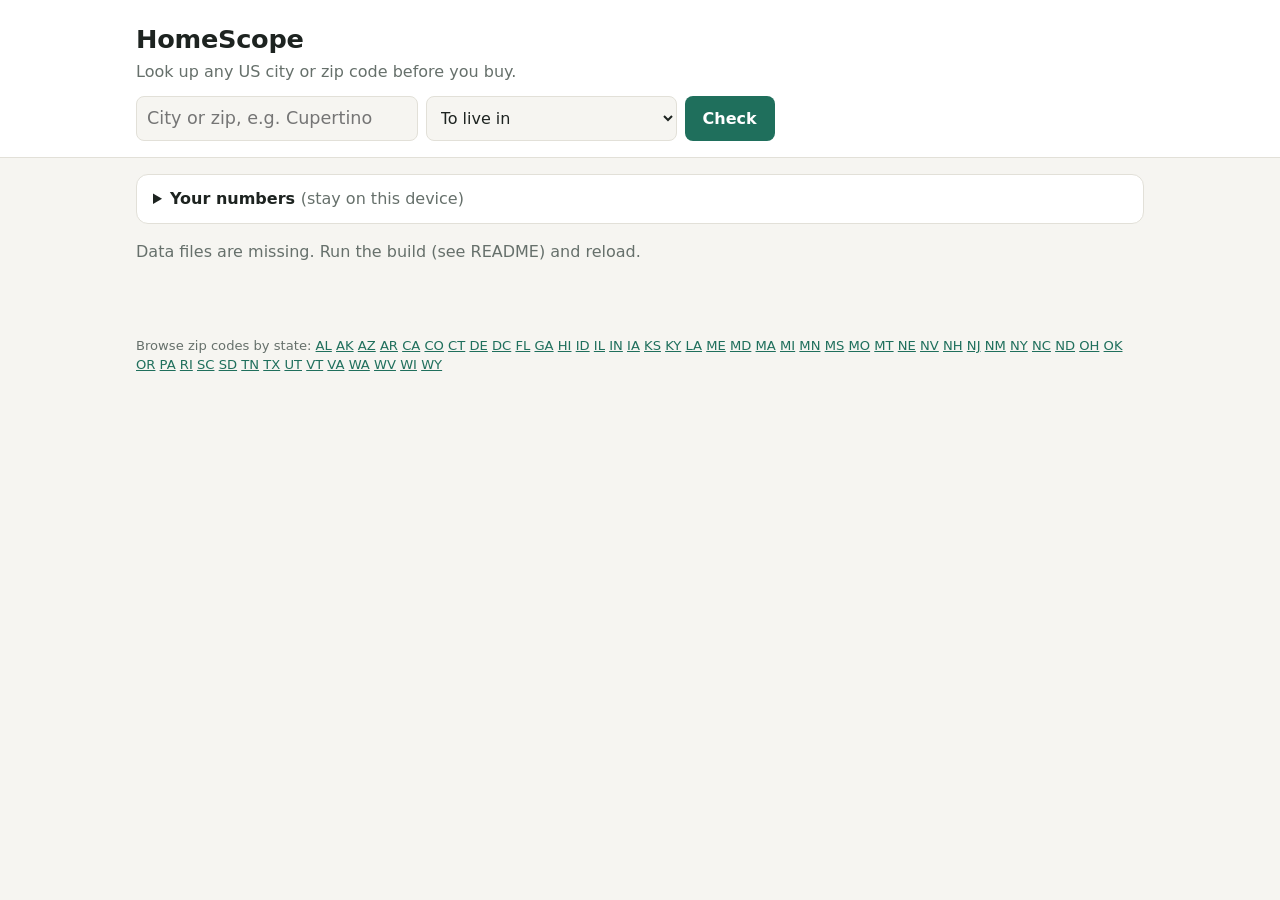
==== site/index.html @ 16a5813f "Sections as a row of tabs instead of a stack of folded boxes; listing-site style home search across " ====
<!doctype html>
<!-- Copyright (c) 2026 Divya Chari. SPDX-License-Identifier: PolyForm-Noncommercial-1.0.0 -->
<html lang="en">
<head>
<meta charset="utf-8">
<meta name="viewport" content="width=device-width, initial-scale=1">
<title>HomeScope: free home buying report for any US zip code</title>
<meta name="description" content="Free home buying report for any US zip code: homes for sale you can afford, prices since 1975, a 5-year price forecast, mortgage and down payment math, schools, crime, flood and fire risk, commute, Vaastu and Feng Shui.">
<meta name="google-site-verification" content="dy-4r4BbKAxX7TIRNBGRqRKaTrGBl-hXHw_or6RcM7E">
<link rel="canonical" href="https://divyachari01.github.io/homescope/">
<meta property="og:title" content="HomeScope: free home buying report for any US zip code">
<meta property="og:description" content="Homes you can afford, price forecasts, schools, hazards, commute, Vaastu and Feng Shui for any US zip code.">
<meta property="og:url" content="https://divyachari01.github.io/homescope/">
<meta property="og:type" content="website">
<meta name="twitter:card" content="summary">
<script type="application/ld+json">{"@context":"https://schema.org","@type":"WebApplication","name":"HomeScope","url":"https://divyachari01.github.io/homescope/","applicationCategory":"FinanceApplication","operatingSystem":"Any","isAccessibleForFree":true,"offers":{"@type":"Offer","price":"0","priceCurrency":"USD"},"description":"Free home buying report for any US zip code: listings you can afford, price forecasts, mortgage math, schools, natural hazards, commute, Vaastu and Feng Shui.","author":{"@type":"Person","name":"Divya Chari"}}</script>
<link rel="stylesheet" href="style.css">
</head>
<body>
<header class="top">
  <div class="wrap">
    <h1>HomeScope</h1>
    <p class="tag">Look up any US city or zip code before you buy.</p>
    <form id="lookup" class="lookup" autocomplete="off">
      <input id="zip" placeholder="City or zip, e.g. Cupertino" aria-label="City or zip code" required>
      <select id="purpose" aria-label="What is the home for?">
        <option value="live">To live in</option>
        <option value="rent">As a rental investment</option>
        <option value="hack">Live in part, rent out part</option>
        <option value="str">Short-term rental (Airbnb)</option>
      </select>
      <button type="submit">Check</button>
    </form>
  </div>
</header>

<div class="wrap">
  <details id="you" class="panel">
    <summary>Your numbers <span class="muted">(stay on this device)</span></summary>
    <div class="grid-inputs">
      <label>Household income / yr<input data-k="income" type="number" step="1000"></label>
      <label>Other debt payments / mo<input data-k="debts" type="number" step="50"></label>
      <label>Cash saved for buying<input data-k="cash" type="number" step="1000"></label>
      <label>You save each month<input data-k="save" type="number" step="100"></label>
      <label>Your rent now / mo<input data-k="rent0" type="number" step="50"></label>
      <label>Down payment %<input data-k="downPct" type="number" step="1"></label>
      <label>Loan length (years)<select data-k="years"><option>30</option><option>15</option></select></label>
      <label>Interest rate % <small id="rateHint" class="muted"></small><input data-k="rate" type="number" step="0.05" placeholder="current"></label>
    </div>
    <div class="grid-inputs" style="grid-template-columns:1fr">
      <label>Work or school address, for drive times <small class="muted">(looked up with OpenStreetMap's free services; kept only in this browser)</small>
        <span class="row"><input id="workAddr" type="text" placeholder="e.g. 140 W 18th Ave, Columbus, OH" style="flex:1"><button type="button" id="workSet">Set</button></span></label>
      <div id="workStatus" class="note"></div>
    </div>
    <details class="sub">
      <summary>More assumptions</summary>
      <div class="grid-inputs">
        <label>Max % of income on housing<input data-k="housingShare" type="number"></label>
        <label>Max % of income on all debt<input data-k="dtiCap" type="number"></label>
        <label>Property tax %/yr <small class="muted">(blank = zip's own)</small><input data-k="taxRate" type="number" step="0.05" placeholder="auto"></label>
        <label>Home insurance %/yr <small class="muted">(blank = state average)</small><input data-k="insRate" type="number" step="0.05" placeholder="auto"></label>
        <label>Mortgage insurance %/yr (under 20% down)<input data-k="pmiRate" type="number" step="0.05"></label>
        <label>Upkeep %/yr of value<input data-k="maintRate" type="number" step="0.1"></label>
        <label>Closing costs % of price <small class="muted">(blank = state's own)</small><input data-k="closingPct" type="number" step="0.5" placeholder="auto"></label>
        <label>Selling costs %<input data-k="sellPct" type="number" step="0.5"></label>
        <label>HOA / mo <small class="muted">(blank = typical condo fee here)</small><input data-k="hoa" type="number" step="25" placeholder="auto"></label>
        <label>Income growth %/yr<input data-k="incomeGrowth" type="number" step="0.5"></label>
        <label>Return on savings %/yr<input data-k="invReturn" type="number" step="0.5"></label>
        <label>Rate change over next 5 yrs (pts)<input data-k="rateShift" type="number" step="0.25"></label>
        <label>Compare plans over (years)<input data-k="H" type="number" min="6" max="30"></label>
        <label>Investor rate premium (pts)<input data-k="invPremium" type="number" step="0.125"></label>
        <label>Investor down payment %<input data-k="invDown" type="number"></label>
        <label>Rental vacancy %<input data-k="vacancy" type="number"></label>
        <label>Property manager % of rent<input data-k="mgmt" type="number"></label>
        <label>Rent from the part you rent out / mo <small class="muted">(blank = half of typical rent)</small><input data-k="hackRent" type="number" placeholder="auto"></label>
        <label>Airbnb nightly rate<input data-k="strNightly" type="number"></label>
        <label>Airbnb occupancy %<input data-k="strOcc" type="number"></label>
        <label>Airbnb fees + cleaning % of revenue<input data-k="strFees" type="number"></label>
      </div>
      <button type="button" id="resetInputs" class="link">Reset to defaults</button>
    </details>
  </details>

  <p id="status" class="status" role="status"></p>
  <section id="s-city" hidden></section>

  <main id="results" hidden>
    <section id="s-head"></section>
    <section id="s-summary" class="cards"></section>
    <section id="s-deal"></section>
    <section id="s-find"></section>
    <section id="s-listings"></section>
    <section id="s-shortlist"></section>
    <h2 class="more-h">More about this zip</h2>
    <nav class="tabs" id="tabs" aria-label="Sections"></nav>
    <details class="group" id="g-cost"><summary>Monthly cost, loans and rates<span class="hint" id="h-cost"></span></summary><section id="s-buying"></section></details>
    <details class="group" id="g-future"><summary>Prices, forecast and best time to buy<span class="hint" id="h-future"></span></summary><section id="s-timing"></section><section id="s-prices"></section></details>
    <details class="group" id="g-market"><summary>Buyer's or seller's market<span class="hint" id="h-market"></span></summary><section id="s-market"></section></details>
    <details class="group" id="g-purpose"><summary>Your plan: live, rent out or Airbnb<span class="hint" id="h-purpose"></span></summary><section id="s-purpose"></section></details>
    <details class="group" id="g-hood"><summary>Neighbourhood, jobs and people<span class="hint" id="h-hood"></span></summary><section id="s-more" class="cards"></section><section id="s-hood"></section></details>
    <details class="group" id="g-growth"><summary>Growth and development<span class="hint" id="h-growth"></span></summary><section id="s-growth"></section></details>
    <details class="group" id="g-schools"><summary>Schools<span class="hint" id="h-schools"></span></summary><section id="s-schools"></section></details>
    <details class="group" id="g-risk"><summary>Natural hazards and building age<span class="hint" id="h-risk"></span></summary><section id="s-hazards"></section></details>
    <details class="group" id="g-law"><summary>Landlord-tenant law and politics<span class="hint" id="h-law"></span></summary><section id="s-law"></section></details>
    <details class="group" id="g-sun"><summary>Sun path<span class="hint" id="h-sun"></span></summary><section id="s-sun"></section></details>
  </main>

  <footer id="sources" class="foot"></footer>
  <nav class="foot" aria-label="Browse by state">Browse zip codes by state: <a href="zip/AL/">AL</a> <a href="zip/AK/">AK</a> <a href="zip/AZ/">AZ</a> <a href="zip/AR/">AR</a> <a href="zip/CA/">CA</a> <a href="zip/CO/">CO</a> <a href="zip/CT/">CT</a> <a href="zip/DE/">DE</a> <a href="zip/DC/">DC</a> <a href="zip/FL/">FL</a> <a href="zip/GA/">GA</a> <a href="zip/HI/">HI</a> <a href="zip/ID/">ID</a> <a href="zip/IL/">IL</a> <a href="zip/IN/">IN</a> <a href="zip/IA/">IA</a> <a href="zip/KS/">KS</a> <a href="zip/KY/">KY</a> <a href="zip/LA/">LA</a> <a href="zip/ME/">ME</a> <a href="zip/MD/">MD</a> <a href="zip/MA/">MA</a> <a href="zip/MI/">MI</a> <a href="zip/MN/">MN</a> <a href="zip/MS/">MS</a> <a href="zip/MO/">MO</a> <a href="zip/MT/">MT</a> <a href="zip/NE/">NE</a> <a href="zip/NV/">NV</a> <a href="zip/NH/">NH</a> <a href="zip/NJ/">NJ</a> <a href="zip/NM/">NM</a> <a href="zip/NY/">NY</a> <a href="zip/NC/">NC</a> <a href="zip/ND/">ND</a> <a href="zip/OH/">OH</a> <a href="zip/OK/">OK</a> <a href="zip/OR/">OR</a> <a href="zip/PA/">PA</a> <a href="zip/RI/">RI</a> <a href="zip/SC/">SC</a> <a href="zip/SD/">SD</a> <a href="zip/TN/">TN</a> <a href="zip/TX/">TX</a> <a href="zip/UT/">UT</a> <a href="zip/VT/">VT</a> <a href="zip/VA/">VA</a> <a href="zip/WA/">WA</a> <a href="zip/WV/">WV</a> <a href="zip/WI/">WI</a> <a href="zip/WY/">WY</a></nav>
</div>

<script src="vendor/chart.umd.min.js"></script>
<script src="config.js"></script>
<script src="calc.js"></script>
<script src="deal.js"></script>
<script src="orient.js"></script>
<script src="app.js"></script>
</body>
</html>
---- site/style.css ----
/* Copyright (c) 2026 Divya Chari. SPDX-License-Identifier: PolyForm-Noncommercial-1.0.0 */
:root {
  --bg: #f6f5f1; --card: #ffffff; --ink: #1d2320; --muted: #66706b; --line: #e2e0d8;
  --accent: #1f6f5c; --accent-soft: #dcefe8; --warn: #a3541b; --warn-soft: #f7e6d8;
  --rep: #b8463f; --dem: #3a63a8; --c1: #1f6f5c; --c2: #c98a2b; --c3: #7a6fb0;
}
@media (prefers-color-scheme: dark) {
  :root {
    --bg: #141816; --card: #1d2320; --ink: #e8ebe7; --muted: #9aa49f; --line: #2f3833;
    --accent: #5cc0a2; --accent-soft: #1f3a32; --warn: #e3a067; --warn-soft: #3a2a1d;
    --rep: #e07b72; --dem: #7fa4e6; --c1: #5cc0a2; --c2: #e0b05a; --c3: #a99ce0;
  }
}
* { box-sizing: border-box; }
body { margin: 0; background: var(--bg); color: var(--ink);
  font: 16px/1.5 system-ui, -apple-system, "Segoe UI", Roboto, sans-serif; }
.wrap { max-width: 1040px; margin: 0 auto; padding: 0 16px; }
h1 { font-size: 1.6rem; margin: 0; letter-spacing: -0.01em; }
h2 { font-size: 1.2rem; margin: 0 0 4px; }
h3 { font-size: 1rem; margin: 18px 0 6px; }
.muted, small.muted { color: var(--muted); font-weight: 400; }
.top { background: var(--card); border-bottom: 1px solid var(--line); padding: 20px 0 16px; margin-bottom: 16px; }
.tag { margin: 2px 0 12px; color: var(--muted); }
.lookup { display: flex; flex-wrap: wrap; gap: 8px; }
.lookup input { width: 16em; max-width: 100%; font-size: 1.1rem; }
input, select, button { font: inherit; color: inherit; }
input, select { background: var(--bg); border: 1px solid var(--line); border-radius: 8px; padding: 8px 10px; min-width: 0; }
button { background: var(--accent); color: #fff; border: 0; border-radius: 8px; padding: 8px 18px; cursor: pointer; font-weight: 600; }
@media (prefers-color-scheme: dark) { button { color: #0f1a16; } }
button.link { background: none; color: var(--accent); padding: 4px 0; font-weight: 500; }
.panel { background: var(--card); border: 1px solid var(--line); border-radius: 12px; padding: 12px 16px; margin-bottom: 16px; }
.panel > summary { cursor: pointer; font-weight: 600; }
details.sub { margin-top: 12px; }
details.sub > summary { cursor: pointer; color: var(--accent); }
.grid-inputs { display: grid; grid-template-columns: repeat(auto-fill, minmax(200px, 1fr)); gap: 10px 14px; margin-top: 12px; }
.grid-inputs label { display: flex; flex-direction: column; gap: 4px; font-size: 0.88rem; color: var(--muted); }
.grid-inputs input, .grid-inputs select { color: var(--ink); }
.status { color: var(--muted); min-height: 1.5em; }
section { background: var(--card); border: 1px solid var(--line); border-radius: 12px; padding: 16px; margin-bottom: 16px; }
section:empty { display: none; }
#s-head { background: none; border: 0; padding: 0 0 4px; }
#s-head h2 { font-size: 1.5rem; }
.asof { font-size: 0.8rem; color: var(--muted); }
.cards { display: grid; grid-template-columns: repeat(auto-fill, minmax(220px, 1fr)); gap: 10px; background: none; border: 0; padding: 0; }
.card { background: var(--card); border: 1px solid var(--line); border-radius: 12px; padding: 12px 14px; }
.card .k { font-size: 0.8rem; color: var(--muted); text-transform: uppercase; letter-spacing: 0.04em; }
.card .v { font-size: 1.35rem; font-weight: 650; margin: 2px 0; font-variant-numeric: tabular-nums; }
.card .s { font-size: 0.88rem; color: var(--muted); }
.pill { display: inline-block; font-size: 0.78rem; padding: 1px 8px; border-radius: 99px; background: var(--accent-soft); color: var(--accent); font-weight: 600; }
.pill.warn { background: var(--warn-soft); color: var(--warn); }
.chart { position: relative; height: 260px; margin: 8px 0; }
.row { display: flex; flex-wrap: wrap; gap: 8px; align-items: center; }
.table-wrap { overflow-x: auto; }
table { overflow-wrap: normal; border-collapse: collapse; width: 100%; font-variant-numeric: tabular-nums; font-size: 0.92rem; }
th, td { text-align: right; padding: 6px 8px; border-bottom: 1px solid var(--line); white-space: nowrap; }
th:first-child, td:first-child { text-align: left; white-space: normal; }
.two > * { min-width: 0; }
section { min-width: 0; overflow-wrap: anywhere; }
th { color: var(--muted); font-weight: 500; font-size: 0.82rem; }
tr.best td { background: var(--accent-soft); }
.note { font-size: 0.88rem; color: var(--muted); }
.verdict { font-size: 1.05rem; margin: 6px 0 10px; }
.chips { display: flex; flex-wrap: wrap; gap: 6px; margin: 8px 0; }
.chips button { background: var(--bg); color: var(--ink); border: 1px solid var(--line); font-weight: 500; padding: 4px 12px; }
.chips button.on { background: var(--accent); color: #fff; border-color: var(--accent); }
.listings { display: grid; grid-template-columns: repeat(auto-fill, minmax(260px, 1fr)); gap: 10px; }
.listing { border: 1px solid var(--line); border-radius: 10px; padding: 10px 12px; font-size: 0.92rem; }
.listing .price { font-weight: 650; font-size: 1.1rem; }
.mix { display: grid; gap: 4px; margin-top: 6px; }
.mix .bar { display: grid; grid-template-columns: minmax(7em, 11em) 1fr 3em; gap: 8px; align-items: center; font-size: 0.88rem; }
.mix .fill { height: 10px; border-radius: 5px; background: var(--accent); }
.foot { font-size: 0.82rem; color: var(--muted); padding: 8px 0 40px; }
.foot a, a { color: var(--accent); }
.two { display: grid; grid-template-columns: 1fr 1fr; gap: 16px; }
@media (max-width: 700px) { .two { grid-template-columns: 1fr; } .chart { height: 220px; } }
.listing .photo { display: block; position: relative; margin: -10px -12px 8px; }
.listing .photo img { width: 100%; height: 170px; object-fit: cover; border-radius: 10px 10px 0 0; display: block; background: var(--line); }
.listing .photo span { position: absolute; left: 8px; bottom: 6px; font-size: 0.72rem; color: #fff; background: rgba(0,0,0,.55); padding: 1px 6px; border-radius: 4px; }

/* page groups: the key answers first, everything else folded */
.more-h { margin: 26px 0 8px; font-size: 1.05rem; }
details.group { background: var(--card); border: 1px solid var(--line); border-radius: 12px; margin-bottom: 10px; }
details.group > summary { cursor: pointer; padding: 14px 16px; font-weight: 650; font-size: 1.02rem; list-style: none; display: flex; flex-wrap: wrap; gap: 4px 10px; align-items: baseline; }
details.group > summary::-webkit-details-marker { display: none; }
details.group > summary::before { content: "+"; color: var(--accent); font-weight: 700; width: 1em; }
details.group[open] > summary::before { content: "\2212"; }
details.group .hint { font-weight: 400; font-size: 0.9rem; color: var(--muted); }
details.group > section { border: 0; border-top: 1px solid var(--line); border-radius: 0; margin: 0; }
details.group > section.cards { padding: 12px 16px; }
#s-head .bottom { font-size: 1.05rem; margin: 8px 0 4px; max-width: 70ch; }
/* deal check */
#s-deal { border: 2px solid var(--accent); }
.offer3 { display: grid; grid-template-columns: repeat(3, 1fr); gap: 8px; margin: 10px 0; }
.offer3 > div { background: var(--bg); border-radius: 10px; padding: 10px 12px; }
.offer3 .v { font-size: 1.3rem; font-weight: 650; font-variant-numeric: tabular-nums; }
.offer3 .k { font-size: 0.8rem; color: var(--muted); text-transform: uppercase; letter-spacing: 0.04em; }
@media (max-width: 560px) { .offer3 { grid-template-columns: 1fr; } }
ul.tight { margin: 4px 0; padding-left: 20px; }
ul.tight li { margin: 2px 0; }
.steps label { display: block; padding: 3px 0; }
.find { display: flex; gap: 8px; flex-wrap: wrap; }
.find input { flex: 1; min-width: 14em; }
#s-city tr[data-zip] { cursor: pointer; }
#s-city tr[data-zip]:hover td { background: var(--accent-soft); }

/* sections as tabs: one open at a time */
.tabs { display: flex; gap: 6px; overflow-x: auto; padding: 4px 0 10px; position: sticky; top: 0; z-index: 5; background: var(--bg); scrollbar-width: none; }
.tabs::-webkit-scrollbar { display: none; }
.tabs button { flex: 0 0 auto; background: var(--card); color: var(--ink); border: 1px solid var(--line); font-weight: 500; padding: 6px 14px; border-radius: 99px; }
.tabs button.on { background: var(--accent); color: #fff; border-color: var(--accent); }
@media (prefers-color-scheme: dark) { .tabs button.on { color: #0f1a16; } }
body.tabbed details.group { display: none; }
body.tabbed details.group.on { display: block; }
body.tabbed details.group > summary { display: none; }
body.tabbed details.group > section:first-of-type { border-top: 0; }
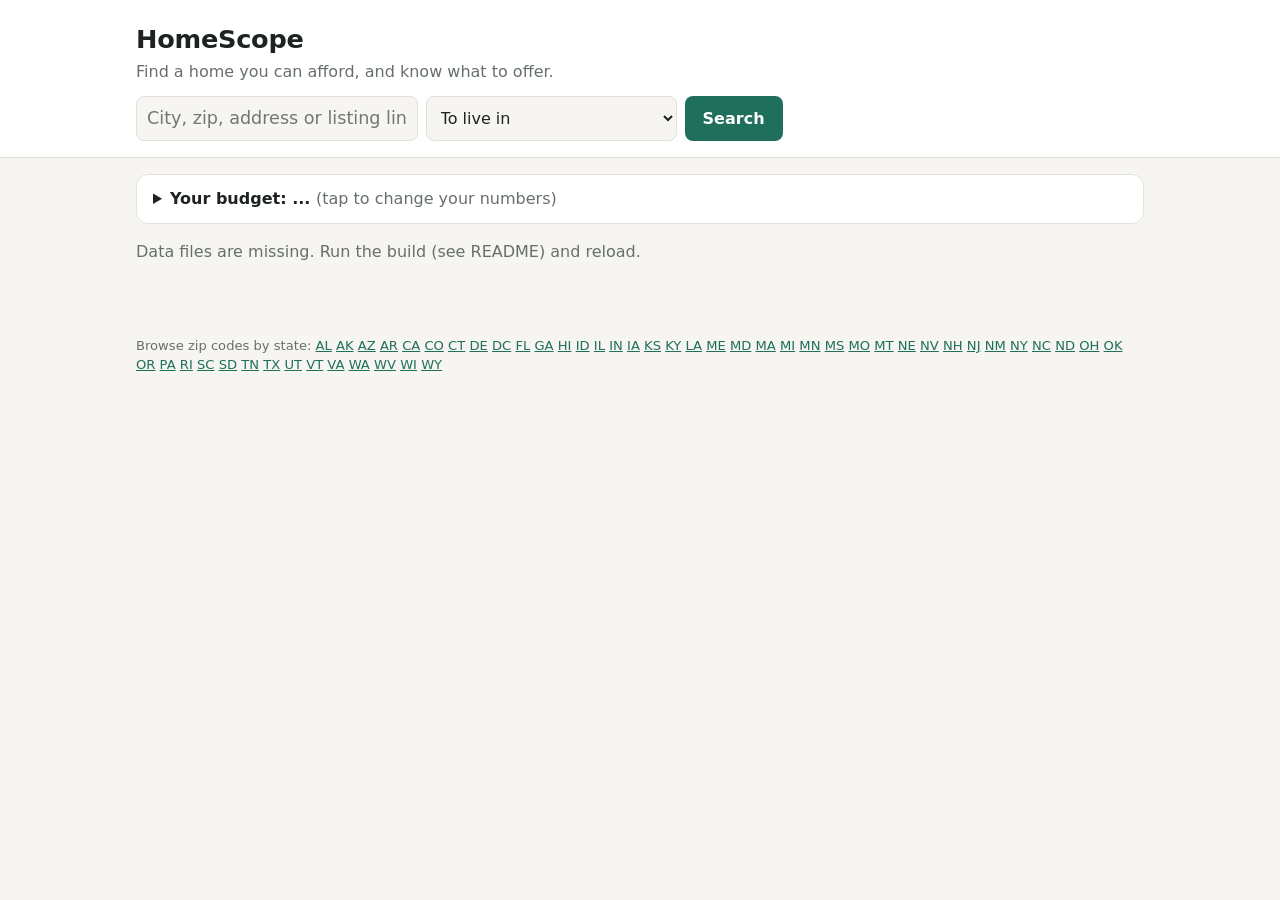
==== commit 908963f2: "Main view is now a listings page: map plus home cards with a plain verdict, offer and reasons; one s" ====
--- a/site/index.html
+++ b/site/index.html
@@ -14,29 +14,32 @@
 <meta property="og:type" content="website">
 <meta name="twitter:card" content="summary">
 <script type="application/ld+json">{"@context":"https://schema.org","@type":"WebApplication","name":"HomeScope","url":"https://divyachari01.github.io/homescope/","applicationCategory":"FinanceApplication","operatingSystem":"Any","isAccessibleForFree":true,"offers":{"@type":"Offer","price":"0","priceCurrency":"USD"},"description":"Free home buying report for any US zip code: listings you can afford, price forecasts, mortgage math, schools, natural hazards, commute, Vaastu and Feng Shui.","author":{"@type":"Person","name":"Divya Chari"}}</script>
+<link rel="stylesheet" href="vendor/maplibre-gl.css">
 <link rel="stylesheet" href="style.css">
 </head>
 <body>
 <header class="top">
   <div class="wrap">
     <h1>HomeScope</h1>
-    <p class="tag">Look up any US city or zip code before you buy.</p>
+    <p class="tag">Find a home you can afford, and know what to offer.</p>
     <form id="lookup" class="lookup" autocomplete="off">
-      <input id="zip" placeholder="City or zip, e.g. Cupertino" aria-label="City or zip code" required>
+      <input id="zip" placeholder="City, zip, address or listing link" aria-label="City, zip code, address or listing link" required>
       <select id="purpose" aria-label="What is the home for?">
         <option value="live">To live in</option>
         <option value="rent">As a rental investment</option>
         <option value="hack">Live in part, rent out part</option>
         <option value="str">Short-term rental (Airbnb)</option>
       </select>
-      <button type="submit">Check</button>
+      <button type="submit">Search</button>
     </form>
   </div>
 </header>
 
+<div id="dealModal" hidden><div class="sheet"><section id="s-deal"></section></div></div>
+
 <div class="wrap">
   <details id="you" class="panel">
-    <summary>Your numbers <span class="muted">(stay on this device)</span></summary>
+    <summary>Your budget: <b id="budgetTxt">...</b> <span class="muted">(tap to change your numbers)</span></summary>
     <div class="grid-inputs">
       <label>Household income / yr<input data-k="income" type="number" step="1000"></label>
       <label>Other debt payments / mo<input data-k="debts" type="number" step="50"></label>
@@ -82,15 +85,22 @@
   </details>
 
   <p id="status" class="status" role="status"></p>
-  <section id="s-city" hidden></section>
+
+  <section id="v-homes" hidden>
+    <div id="areaStrip"></div>
+    <div id="filters"></div>
+    <div class="split">
+      <div id="mapBox"><div id="map"></div></div>
+      <div id="homeList"></div>
+    </div>
+    <div id="compareWrap"></div>
+    <section id="s-shortlist"></section>
+  </section>
 
   <main id="results" hidden>
+    <div class="back"><button type="button" class="link" id="backHomes">&larr; Back to homes for sale</button></div>
     <section id="s-head"></section>
     <section id="s-summary" class="cards"></section>
-    <section id="s-deal"></section>
-    <section id="s-find"></section>
-    <section id="s-listings"></section>
-    <section id="s-shortlist"></section>
     <h2 class="more-h">More about this zip</h2>
     <nav class="tabs" id="tabs" aria-label="Sections"></nav>
     <details class="group" id="g-cost"><summary>Monthly cost, loans and rates<span class="hint" id="h-cost"></span></summary><section id="s-buying"></section></details>
@@ -110,6 +120,7 @@
 </div>
 
 <script src="vendor/chart.umd.min.js"></script>
+<script src="vendor/maplibre-gl.js"></script>
 <script src="config.js"></script>
 <script src="calc.js"></script>
 <script src="deal.js"></script>
--- a/site/vendor/maplibre-gl.css
+++ b/site/vendor/maplibre-gl.css
@@ -0,0 +1 @@
+.maplibregl-map{font:12px/20px Helvetica Neue,Arial,Helvetica,sans-serif;overflow:hidden;position:relative;-webkit-tap-highlight-color:rgb(0 0 0/0)}.maplibregl-canvas{left:0;position:absolute;top:0}.maplibregl-map:fullscreen{height:100%;width:100%}.maplibregl-ctrl-group button.maplibregl-ctrl-compass{touch-action:none}.maplibregl-canvas-container.maplibregl-interactive,.maplibregl-ctrl-group button.maplibregl-ctrl-compass{cursor:grab;-webkit-user-select:none;-moz-user-select:none;user-select:none}.maplibregl-canvas-container.maplibregl-interactive.maplibregl-track-pointer{cursor:pointer}.maplibregl-canvas-container.maplibregl-interactive:active,.maplibregl-ctrl-group button.maplibregl-ctrl-compass:active{cursor:grabbing}.maplibregl-canvas-container.maplibregl-touch-zoom-rotate,.maplibregl-canvas-container.maplibregl-touch-zoom-rotate .maplibregl-canvas{touch-action:pan-x pan-y}.maplibregl-canvas-container.maplibregl-touch-drag-pan,.maplibregl-canvas-container.maplibregl-touch-drag-pan .maplibregl-canvas{touch-action:pinch-zoom}.maplibregl-canvas-container.maplibregl-touch-zoom-rotate.maplibregl-touch-drag-pan,.maplibregl-canvas-container.maplibregl-touch-zoom-rotate.maplibregl-touch-drag-pan .maplibregl-canvas{touch-action:none}.maplibregl-canvas-container.maplibregl-touch-drag-pan.maplibregl-cooperative-gestures,.maplibregl-canvas-container.maplibregl-touch-drag-pan.maplibregl-cooperative-gestures .maplibregl-canvas{touch-action:pan-x pan-y}.maplibregl-ctrl-bottom-left,.maplibregl-ctrl-bottom-right,.maplibregl-ctrl-top-left,.maplibregl-ctrl-top-right{pointer-events:none;position:absolute;z-index:2}.maplibregl-ctrl-top-left{left:0;top:0}.maplibregl-ctrl-top-right{right:0;top:0}.maplibregl-ctrl-bottom-left{bottom:0;left:0}.maplibregl-ctrl-bottom-right{bottom:0;right:0}.maplibregl-ctrl{clear:both;pointer-events:auto;transform:translate(0)}.maplibregl-ctrl-top-left .maplibregl-ctrl{float:left;margin:10px 0 0 10px}.maplibregl-ctrl-top-right .maplibregl-ctrl{float:right;margin:10px 10px 0 0}.maplibregl-ctrl-bottom-left .maplibregl-ctrl{float:left;margin:0 0 10px 10px}.maplibregl-ctrl-bottom-right .maplibregl-ctrl{float:right;margin:0 10px 10px 0}.maplibregl-ctrl-group{background:#fff;border-radius:4px}.maplibregl-ctrl-group:not(:empty){box-shadow:0 0 0 2px rgba(0,0,0,.1)}@media (forced-colors:active){.maplibregl-ctrl-group:not(:empty){box-shadow:0 0 0 2px ButtonText}}.maplibregl-ctrl-group button{background-color:transparent;border:0;box-sizing:border-box;cursor:pointer;display:block;height:29px;outline:none;padding:0;width:29px}.maplibregl-ctrl-group button+button{border-top:1px solid #ddd}.maplibregl-ctrl button .maplibregl-ctrl-icon{background-position:50%;background-repeat:no-repeat;display:block;height:100%;width:100%}@media (forced-colors:active){.maplibregl-ctrl-icon{background-color:transparent}.maplibregl-ctrl-group button+button{border-top:1px solid ButtonText}}.maplibregl-ctrl button::-moz-focus-inner{border:0;padding:0}.maplibregl-ctrl-attrib-button:focus,.maplibregl-ctrl-group button:focus{box-shadow:0 0 2px 2px #0096ff}.maplibregl-ctrl button:disabled{cursor:not-allowed}.maplibregl-ctrl button:disabled .maplibregl-ctrl-icon{opacity:.25}.maplibregl-ctrl button:not(:disabled):hover{background-color:rgb(0 0 0/5%)}.maplibregl-ctrl-group button:focus:focus-visible{box-shadow:0 0 2px 2px #0096ff}.maplibregl-ctrl-group button:focus:not(:focus-visible){box-shadow:none}.maplibregl-ctrl-group button:focus:first-child{border-radius:4px 4px 0 0}.maplibregl-ctrl-group button:focus:last-child{border-radius:0 0 4px 4px}.maplibregl-ctrl-group button:focus:only-child{border-radius:inherit}.maplibregl-ctrl button.maplibregl-ctrl-zoom-out .maplibregl-ctrl-icon{background-image:url("data:image/svg+xml;charset=utf-8,%3Csvg xmlns='http://www.w3.org/2000/svg' width='29' height='29' fill='%23333' viewBox='0 0 29 29'%3E%3Cpath d='M10 13c-.75 0-1.5.75-1.5 1.5S9.25 16 10 16h9c.75 0 1.5-.75 1.5-1.5S19.75 13 19 13z'/%3E%3C/svg%3E")}.maplibregl-ctrl button.maplibregl-ctrl-zoom-in .maplibregl-ctrl-icon{background-image:url("data:image/svg+xml;charset=utf-8,%3Csvg xmlns='http://www.w3.org/2000/svg' width='29' height='29' fill='%23333' viewBox='0 0 29 29'%3E%3Cpath d='M14.5 8.5c-.75 0-1.5.75-1.5 1.5v3h-3c-.75 0-1.5.75-1.5 1.5S9.25 16 10 16h3v3c0 .75.75 1.5 1.5 1.5S16 19.75 16 19v-3h3c.75 0 1.5-.75 1.5-1.5S19.75 13 19 13h-3v-3c0-.75-.75-1.5-1.5-1.5'/%3E%3C/svg%3E")}@media (forced-colors:active){.maplibregl-ctrl button.maplibregl-ctrl-zoom-out .maplibregl-ctrl-icon{background-image:url("data:image/svg+xml;charset=utf-8,%3Csvg xmlns='http://www.w3.org/2000/svg' width='29' height='29' fill='%23fff' viewBox='0 0 29 29'%3E%3Cpath d='M10 13c-.75 0-1.5.75-1.5 1.5S9.25 16 10 16h9c.75 0 1.5-.75 1.5-1.5S19.75 13 19 13z'/%3E%3C/svg%3E")}.maplibregl-ctrl button.maplibregl-ctrl-zoom-in .maplibregl-ctrl-icon{background-image:url("data:image/svg+xml;charset=utf-8,%3Csvg xmlns='http://www.w3.org/2000/svg' width='29' height='29' fill='%23fff' viewBox='0 0 29 29'%3E%3Cpath d='M14.5 8.5c-.75 0-1.5.75-1.5 1.5v3h-3c-.75 0-1.5.75-1.5 1.5S9.25 16 10 16h3v3c0 .75.75 1.5 1.5 1.5S16 19.75 16 19v-3h3c.75 0 1.5-.75 1.5-1.5S19.75 13 19 13h-3v-3c0-.75-.75-1.5-1.5-1.5'/%3E%3C/svg%3E")}}@media (forced-colors:active) and (prefers-color-scheme:light){.maplibregl-ctrl button.maplibregl-ctrl-zoom-out .maplibregl-ctrl-icon{background-image:url("data:image/svg+xml;charset=utf-8,%3Csvg xmlns='http://www.w3.org/2000/svg' width='29' height='29' viewBox='0 0 29 29'%3E%3Cpath d='M10 13c-.75 0-1.5.75-1.5 1.5S9.25 16 10 16h9c.75 0 1.5-.75 1.5-1.5S19.75 13 19 13z'/%3E%3C/svg%3E")}.maplibregl-ctrl button.maplibregl-ctrl-zoom-in .maplibregl-ctrl-icon{background-image:url("data:image/svg+xml;charset=utf-8,%3Csvg xmlns='http://www.w3.org/2000/svg' width='29' height='29' viewBox='0 0 29 29'%3E%3Cpath d='M14.5 8.5c-.75 0-1.5.75-1.5 1.5v3h-3c-.75 0-1.5.75-1.5 1.5S9.25 16 10 16h3v3c0 .75.75 1.5 1.5 1.5S16 19.75 16 19v-3h3c.75 0 1.5-.75 1.5-1.5S19.75 13 19 13h-3v-3c0-.75-.75-1.5-1.5-1.5'/%3E%3C/svg%3E")}}.maplibregl-ctrl button.maplibregl-ctrl-fullscreen .maplibregl-ctrl-icon{background-image:url("data:image/svg+xml;charset=utf-8,%3Csvg xmlns='http://www.w3.org/2000/svg' width='29' height='29' fill='%23333' viewBox='0 0 29 29'%3E%3Cpath d='M24 16v5.5c0 1.75-.75 2.5-2.5 2.5H16v-1l3-1.5-4-5.5 1-1 5.5 4 1.5-3zM6 16l1.5 3 5.5-4 1 1-4 5.5 3 1.5v1H7.5C5.75 24 5 23.25 5 21.5V16zm7-11v1l-3 1.5 4 5.5-1 1-5.5-4L6 13H5V7.5C5 5.75 5.75 5 7.5 5zm11 2.5c0-1.75-.75-2.5-2.5-2.5H16v1l3 1.5-4 5.5 1 1 5.5-4 1.5 3h1z'/%3E%3C/svg%3E")}.maplibregl-ctrl button.maplibregl-ctrl-shrink .maplibregl-ctrl-icon{background-image:url("data:image/svg+xml;charset=utf-8,%3Csvg xmlns='http://www.w3.org/2000/svg' width='29' height='29' viewBox='0 0 29 29'%3E%3Cpath d='M18.5 16c-1.75 0-2.5.75-2.5 2.5V24h1l1.5-3 5.5 4 1-1-4-5.5 3-1.5v-1zM13 18.5c0-1.75-.75-2.5-2.5-2.5H5v1l3 1.5L4 24l1 1 5.5-4 1.5 3h1zm3-8c0 1.75.75 2.5 2.5 2.5H24v-1l-3-1.5L25 5l-1-1-5.5 4L17 5h-1zM10.5 13c1.75 0 2.5-.75 2.5-2.5V5h-1l-1.5 3L5 4 4 5l4 5.5L5 12v1z'/%3E%3C/svg%3E")}@media (forced-colors:active){.maplibregl-ctrl button.maplibregl-ctrl-fullscreen .maplibregl-ctrl-icon{background-image:url("data:image/svg+xml;charset=utf-8,%3Csvg xmlns='http://www.w3.org/2000/svg' width='29' height='29' fill='%23fff' viewBox='0 0 29 29'%3E%3Cpath d='M24 16v5.5c0 1.75-.75 2.5-2.5 2.5H16v-1l3-1.5-4-5.5 1-1 5.5 4 1.5-3zM6 16l1.5 3 5.5-4 1 1-4 5.5 3 1.5v1H7.5C5.75 24 5 23.25 5 21.5V16zm7-11v1l-3 1.5 4 5.5-1 1-5.5-4L6 13H5V7.5C5 5.75 5.75 5 7.5 5zm11 2.5c0-1.75-.75-2.5-2.5-2.5H16v1l3 1.5-4 5.5 1 1 5.5-4 1.5 3h1z'/%3E%3C/svg%3E")}.maplibregl-ctrl button.maplibregl-ctrl-shrink .maplibregl-ctrl-icon{background-image:url("data:image/svg+xml;charset=utf-8,%3Csvg xmlns='http://www.w3.org/2000/svg' width='29' height='29' fill='%23fff' viewBox='0 0 29 29'%3E%3Cpath d='M18.5 16c-1.75 0-2.5.75-2.5 2.5V24h1l1.5-3 5.5 4 1-1-4-5.5 3-1.5v-1zM13 18.5c0-1.75-.75-2.5-2.5-2.5H5v1l3 1.5L4 24l1 1 5.5-4 1.5 3h1zm3-8c0 1.75.75 2.5 2.5 2.5H24v-1l-3-1.5L25 5l-1-1-5.5 4L17 5h-1zM10.5 13c1.75 0 2.5-.75 2.5-2.5V5h-1l-1.5 3L5 4 4 5l4 5.5L5 12v1z'/%3E%3C/svg%3E")}}@media (forced-colors:active) and (prefers-color-scheme:light){.maplibregl-ctrl button.maplibregl-ctrl-fullscreen .maplibregl-ctrl-icon{background-image:url("data:image/svg+xml;charset=utf-8,%3Csvg xmlns='http://www.w3.org/2000/svg' width='29' height='29' viewBox='0 0 29 29'%3E%3Cpath d='M24 16v5.5c0 1.75-.75 2.5-2.5 2.5H16v-1l3-1.5-4-5.5 1-1 5.5 4 1.5-3zM6 16l1.5 3 5.5-4 1 1-4 5.5 3 1.5v1H7.5C5.75 24 5 23.25 5 21.5V16zm7-11v1l-3 1.5 4 5.5-1 1-5.5-4L6 13H5V7.5C5 5.75 5.75 5 7.5 5zm11 2.5c0-1.75-.75-2.5-2.5-2.5H16v1l3 1.5-4 5.5 1 1 5.5-4 1.5 3h1z'/%3E%3C/svg%3E")}.maplibregl-ctrl button.maplibregl-ctrl-shrink .maplibregl-ctrl-icon{background-image:url("data:image/svg+xml;charset=utf-8,%3Csvg xmlns='http://www.w3.org/2000/svg' width='29' height='29' viewBox='0 0 29 29'%3E%3Cpath d='M18.5 16c-1.75 0-2.5.75-2.5 2.5V24h1l1.5-3 5.5 4 1-1-4-5.5 3-1.5v-1zM13 18.5c0-1.75-.75-2.5-2.5-2.5H5v1l3 1.5L4 24l1 1 5.5-4 1.5 3h1zm3-8c0 1.75.75 2.5 2.5 2.5H24v-1l-3-1.5L25 5l-1-1-5.5 4L17 5h-1zM10.5 13c1.75 0 2.5-.75 2.5-2.5V5h-1l-1.5 3L5 4 4 5l4 5.5L5 12v1z'/%3E%3C/svg%3E")}}.maplibregl-ctrl button.maplibregl-ctrl-compass .maplibregl-ctrl-icon{background-image:url("data:image/svg+xml;charset=utf-8,%3Csvg xmlns='http://www.w3.org/2000/svg' width='29' height='29' fill='%23333' viewBox='0 0 29 29'%3E%3Cpath d='m10.5 14 4-8 4 8z'/%3E%3Cpath fill='%23ccc' d='m10.5 16 4 8 4-8z'/%3E%3C/svg%3E")}@media (forced-colors:active){.maplibregl-ctrl button.maplibregl-ctrl-compass .maplibregl-ctrl-icon{background-image:url("data:image/svg+xml;charset=utf-8,%3Csvg xmlns='http://www.w3.org/2000/svg' width='29' height='29' fill='%23fff' viewBox='0 0 29 29'%3E%3Cpath d='m10.5 14 4-8 4 8z'/%3E%3Cpath fill='%23ccc' d='m10.5 16 4 8 4-8z'/%3E%3C/svg%3E")}}@media (forced-colors:active) and (prefers-color-scheme:light){.maplibregl-ctrl button.maplibregl-ctrl-compass .maplibregl-ctrl-icon{background-image:url("data:image/svg+xml;charset=utf-8,%3Csvg xmlns='http://www.w3.org/2000/svg' width='29' height='29' viewBox='0 0 29 29'%3E%3Cpath d='m10.5 14 4-8 4 8z'/%3E%3Cpath fill='%23ccc' d='m10.5 16 4 8 4-8z'/%3E%3C/svg%3E")}}.maplibregl-ctrl button.maplibregl-ctrl-terrain .maplibregl-ctrl-icon{background-image:url("data:image/svg+xml;charset=utf-8,%3Csvg xmlns='http://www.w3.org/2000/svg' width='22' height='22' fill='%23333' viewBox='0 0 22 22'%3E%3Cpath d='m1.754 13.406 4.453-4.851 3.09 3.09 3.281 3.277.969-.969-3.309-3.312 3.844-4.121 6.148 6.886h1.082v-.855l-7.207-8.07-4.84 5.187L6.169 6.57l-5.48 5.965v.871ZM.688 16.844h20.625v1.375H.688Zm0 0'/%3E%3C/svg%3E")}.maplibregl-ctrl button.maplibregl-ctrl-terrain-enabled .maplibregl-ctrl-icon{background-image:url("data:image/svg+xml;charset=utf-8,%3Csvg xmlns='http://www.w3.org/2000/svg' width='22' height='22' fill='%2333b5e5' viewBox='0 0 22 22'%3E%3Cpath d='m1.754 13.406 4.453-4.851 3.09 3.09 3.281 3.277.969-.969-3.309-3.312 3.844-4.121 6.148 6.886h1.082v-.855l-7.207-8.07-4.84 5.187L6.169 6.57l-5.48 5.965v.871ZM.688 16.844h20.625v1.375H.688Zm0 0'/%3E%3C/svg%3E")}.maplibregl-ctrl button.maplibregl-ctrl-geolocate .maplibregl-ctrl-icon{background-image:url("data:image/svg+xml;charset=utf-8,%3Csvg xmlns='http://www.w3.org/2000/svg' width='29' height='29' fill='%23333' viewBox='0 0 20 20'%3E%3Cpath d='M10 4C9 4 9 5 9 5v.1A5 5 0 0 0 5.1 9H5s-1 0-1 1 1 1 1 1h.1A5 5 0 0 0 9 14.9v.1s0 1 1 1 1-1 1-1v-.1a5 5 0 0 0 3.9-3.9h.1s1 0 1-1-1-1-1-1h-.1A5 5 0 0 0 11 5.1V5s0-1-1-1m0 2.5a3.5 3.5 0 1 1 0 7 3.5 3.5 0 1 1 0-7'/%3E%3Ccircle cx='10' cy='10' r='2'/%3E%3C/svg%3E")}.maplibregl-ctrl button.maplibregl-ctrl-geolocate:disabled .maplibregl-ctrl-icon{background-image:url("data:image/svg+xml;charset=utf-8,%3Csvg xmlns='http://www.w3.org/2000/svg' width='29' height='29' fill='%23aaa' viewBox='0 0 20 20'%3E%3Cpath d='M10 4C9 4 9 5 9 5v.1A5 5 0 0 0 5.1 9H5s-1 0-1 1 1 1 1 1h.1A5 5 0 0 0 9 14.9v.1s0 1 1 1 1-1 1-1v-.1a5 5 0 0 0 3.9-3.9h.1s1 0 1-1-1-1-1-1h-.1A5 5 0 0 0 11 5.1V5s0-1-1-1m0 2.5a3.5 3.5 0 1 1 0 7 3.5 3.5 0 1 1 0-7'/%3E%3Ccircle cx='10' cy='10' r='2'/%3E%3Cpath fill='red' d='m14 5 1 1-9 9-1-1z'/%3E%3C/svg%3E")}.maplibregl-ctrl button.maplibregl-ctrl-geolocate.maplibregl-ctrl-geolocate-active .maplibregl-ctrl-icon{background-image:url("data:image/svg+xml;charset=utf-8,%3Csvg xmlns='http://www.w3.org/2000/svg' width='29' height='29' fill='%2333b5e5' viewBox='0 0 20 20'%3E%3Cpath d='M10 4C9 4 9 5 9 5v.1A5 5 0 0 0 5.1 9H5s-1 0-1 1 1 1 1 1h.1A5 5 0 0 0 9 14.9v.1s0 1 1 1 1-1 1-1v-.1a5 5 0 0 0 3.9-3.9h.1s1 0 1-1-1-1-1-1h-.1A5 5 0 0 0 11 5.1V5s0-1-1-1m0 2.5a3.5 3.5 0 1 1 0 7 3.5 3.5 0 1 1 0-7'/%3E%3Ccircle cx='10' cy='10' r='2'/%3E%3C/svg%3E")}.maplibregl-ctrl button.maplibregl-ctrl-geolocate.maplibregl-ctrl-geolocate-active-error .maplibregl-ctrl-icon{background-image:url("data:image/svg+xml;charset=utf-8,%3Csvg xmlns='http://www.w3.org/2000/svg' width='29' height='29' fill='%23e58978' viewBox='0 0 20 20'%3E%3Cpath d='M10 4C9 4 9 5 9 5v.1A5 5 0 0 0 5.1 9H5s-1 0-1 1 1 1 1 1h.1A5 5 0 0 0 9 14.9v.1s0 1 1 1 1-1 1-1v-.1a5 5 0 0 0 3.9-3.9h.1s1 0 1-1-1-1-1-1h-.1A5 5 0 0 0 11 5.1V5s0-1-1-1m0 2.5a3.5 3.5 0 1 1 0 7 3.5 3.5 0 1 1 0-7'/%3E%3Ccircle cx='10' cy='10' r='2'/%3E%3C/svg%3E")}.maplibregl-ctrl button.maplibregl-ctrl-geolocate.maplibregl-ctrl-geolocate-background .maplibregl-ctrl-icon{background-image:url("data:image/svg+xml;charset=utf-8,%3Csvg xmlns='http://www.w3.org/2000/svg' width='29' height='29' fill='%2333b5e5' viewBox='0 0 20 20'%3E%3Cpath d='M10 4C9 4 9 5 9 5v.1A5 5 0 0 0 5.1 9H5s-1 0-1 1 1 1 1 1h.1A5 5 0 0 0 9 14.9v.1s0 1 1 1 1-1 1-1v-.1a5 5 0 0 0 3.9-3.9h.1s1 0 1-1-1-1-1-1h-.1A5 5 0 0 0 11 5.1V5s0-1-1-1m0 2.5a3.5 3.5 0 1 1 0 7 3.5 3.5 0 1 1 0-7'/%3E%3C/svg%3E")}.maplibregl-ctrl button.maplibregl-ctrl-geolocate.maplibregl-ctrl-geolocate-background-error .maplibregl-ctrl-icon{background-image:url("data:image/svg+xml;charset=utf-8,%3Csvg xmlns='http://www.w3.org/2000/svg' width='29' height='29' fill='%23e54e33' viewBox='0 0 20 20'%3E%3Cpath d='M10 4C9 4 9 5 9 5v.1A5 5 0 0 0 5.1 9H5s-1 0-1 1 1 1 1 1h.1A5 5 0 0 0 9 14.9v.1s0 1 1 1 1-1 1-1v-.1a5 5 0 0 0 3.9-3.9h.1s1 0 1-1-1-1-1-1h-.1A5 5 0 0 0 11 5.1V5s0-1-1-1m0 2.5a3.5 3.5 0 1 1 0 7 3.5 3.5 0 1 1 0-7'/%3E%3C/svg%3E")}.maplibregl-ctrl button.maplibregl-ctrl-geolocate.maplibregl-ctrl-geolocate-waiting .maplibregl-ctrl-icon{animation:maplibregl-spin 2s linear infinite}@media (forced-colors:active){.maplibregl-ctrl button.maplibregl-ctrl-geolocate .maplibregl-ctrl-icon{background-image:url("data:image/svg+xml;charset=utf-8,%3Csvg xmlns='http://www.w3.org/2000/svg' width='29' height='29' fill='%23fff' viewBox='0 0 20 20'%3E%3Cpath d='M10 4C9 4 9 5 9 5v.1A5 5 0 0 0 5.1 9H5s-1 0-1 1 1 1 1 1h.1A5 5 0 0 0 9 14.9v.1s0 1 1 1 1-1 1-1v-.1a5 5 0 0 0 3.9-3.9h.1s1 0 1-1-1-1-1-1h-.1A5 5 0 0 0 11 5.1V5s0-1-1-1m0 2.5a3.5 3.5 0 1 1 0 7 3.5 3.5 0 1 1 0-7'/%3E%3Ccircle cx='10' cy='10' r='2'/%3E%3C/svg%3E")}.maplibregl-ctrl button.maplibregl-ctrl-geolocate:disabled .maplibregl-ctrl-icon{background-image:url("data:image/svg+xml;charset=utf-8,%3Csvg xmlns='http://www.w3.org/2000/svg' width='29' height='29' fill='%23999' viewBox='0 0 20 20'%3E%3Cpath d='M10 4C9 4 9 5 9 5v.1A5 5 0 0 0 5.1 9H5s-1 0-1 1 1 1 1 1h.1A5 5 0 0 0 9 14.9v.1s0 1 1 1 1-1 1-1v-.1a5 5 0 0 0 3.9-3.9h.1s1 0 1-1-1-1-1-1h-.1A5 5 0 0 0 11 5.1V5s0-1-1-1m0 2.5a3.5 3.5 0 1 1 0 7 3.5 3.5 0 1 1 0-7'/%3E%3Ccircle cx='10' cy='10' r='2'/%3E%3Cpath fill='red' d='m14 5 1 1-9 9-1-1z'/%3E%3C/svg%3E")}.maplibregl-ctrl button.maplibregl-ctrl-geolocate.maplibregl-ctrl-geolocate-active .maplibregl-ctrl-icon{background-image:url("data:image/svg+xml;charset=utf-8,%3Csvg xmlns='http://www.w3.org/2000/svg' width='29' height='29' fill='%2333b5e5' viewBox='0 0 20 20'%3E%3Cpath d='M10 4C9 4 9 5 9 5v.1A5 5 0 0 0 5.1 9H5s-1 0-1 1 1 1 1 1h.1A5 5 0 0 0 9 14.9v.1s0 1 1 1 1-1 1-1v-.1a5 5 0 0 0 3.9-3.9h.1s1 0 1-1-1-1-1-1h-.1A5 5 0 0 0 11 5.1V5s0-1-1-1m0 2.5a3.5 3.5 0 1 1 0 7 3.5 3.5 0 1 1 0-7'/%3E%3Ccircle cx='10' cy='10' r='2'/%3E%3C/svg%3E")}.maplibregl-ctrl button.maplibregl-ctrl-geolocate.maplibregl-ctrl-geolocate-active-error .maplibregl-ctrl-icon{background-image:url("data:image/svg+xml;charset=utf-8,%3Csvg xmlns='http://www.w3.org/2000/svg' width='29' height='29' fill='%23e58978' viewBox='0 0 20 20'%3E%3Cpath d='M10 4C9 4 9 5 9 5v.1A5 5 0 0 0 5.1 9H5s-1 0-1 1 1 1 1 1h.1A5 5 0 0 0 9 14.9v.1s0 1 1 1 1-1 1-1v-.1a5 5 0 0 0 3.9-3.9h.1s1 0 1-1-1-1-1-1h-.1A5 5 0 0 0 11 5.1V5s0-1-1-1m0 2.5a3.5 3.5 0 1 1 0 7 3.5 3.5 0 1 1 0-7'/%3E%3Ccircle cx='10' cy='10' r='2'/%3E%3C/svg%3E")}.maplibregl-ctrl button.maplibregl-ctrl-geolocate.maplibregl-ctrl-geolocate-background .maplibregl-ctrl-icon{background-image:url("data:image/svg+xml;charset=utf-8,%3Csvg xmlns='http://www.w3.org/2000/svg' width='29' height='29' fill='%2333b5e5' viewBox='0 0 20 20'%3E%3Cpath d='M10 4C9 4 9 5 9 5v.1A5 5 0 0 0 5.1 9H5s-1 0-1 1 1 1 1 1h.1A5 5 0 0 0 9 14.9v.1s0 1 1 1 1-1 1-1v-.1a5 5 0 0 0 3.9-3.9h.1s1 0 1-1-1-1-1-1h-.1A5 5 0 0 0 11 5.1V5s0-1-1-1m0 2.5a3.5 3.5 0 1 1 0 7 3.5 3.5 0 1 1 0-7'/%3E%3C/svg%3E")}.maplibregl-ctrl button.maplibregl-ctrl-geolocate.maplibregl-ctrl-geolocate-background-error .maplibregl-ctrl-icon{background-image:url("data:image/svg+xml;charset=utf-8,%3Csvg xmlns='http://www.w3.org/2000/svg' width='29' height='29' fill='%23e54e33' viewBox='0 0 20 20'%3E%3Cpath d='M10 4C9 4 9 5 9 5v.1A5 5 0 0 0 5.1 9H5s-1 0-1 1 1 1 1 1h.1A5 5 0 0 0 9 14.9v.1s0 1 1 1 1-1 1-1v-.1a5 5 0 0 0 3.9-3.9h.1s1 0 1-1-1-1-1-1h-.1A5 5 0 0 0 11 5.1V5s0-1-1-1m0 2.5a3.5 3.5 0 1 1 0 7 3.5 3.5 0 1 1 0-7'/%3E%3C/svg%3E")}}@media (forced-colors:active) and (prefers-color-scheme:light){.maplibregl-ctrl button.maplibregl-ctrl-geolocate .maplibregl-ctrl-icon{background-image:url("data:image/svg+xml;charset=utf-8,%3Csvg xmlns='http://www.w3.org/2000/svg' width='29' height='29' viewBox='0 0 20 20'%3E%3Cpath d='M10 4C9 4 9 5 9 5v.1A5 5 0 0 0 5.1 9H5s-1 0-1 1 1 1 1 1h.1A5 5 0 0 0 9 14.9v.1s0 1 1 1 1-1 1-1v-.1a5 5 0 0 0 3.9-3.9h.1s1 0 1-1-1-1-1-1h-.1A5 5 0 0 0 11 5.1V5s0-1-1-1m0 2.5a3.5 3.5 0 1 1 0 7 3.5 3.5 0 1 1 0-7'/%3E%3Ccircle cx='10' cy='10' r='2'/%3E%3C/svg%3E")}.maplibregl-ctrl button.maplibregl-ctrl-geolocate:disabled .maplibregl-ctrl-icon{background-image:url("data:image/svg+xml;charset=utf-8,%3Csvg xmlns='http://www.w3.org/2000/svg' width='29' height='29' fill='%23666' viewBox='0 0 20 20'%3E%3Cpath d='M10 4C9 4 9 5 9 5v.1A5 5 0 0 0 5.1 9H5s-1 0-1 1 1 1 1 1h.1A5 5 0 0 0 9 14.9v.1s0 1 1 1 1-1 1-1v-.1a5 5 0 0 0 3.9-3.9h.1s1 0 1-1-1-1-1-1h-.1A5 5 0 0 0 11 5.1V5s0-1-1-1m0 2.5a3.5 3.5 0 1 1 0 7 3.5 3.5 0 1 1 0-7'/%3E%3Ccircle cx='10' cy='10' r='2'/%3E%3Cpath fill='red' d='m14 5 1 1-9 9-1-1z'/%3E%3C/svg%3E")}}@keyframes maplibregl-spin{0%{transform:rotate(0deg)}to{transform:rotate(1turn)}}a.maplibregl-ctrl-logo{background-image:url("data:image/svg+xml;charset=utf-8,%3Csvg xmlns='http://www.w3.org/2000/svg' width='88' height='23' fill='none'%3E%3Cpath fill='%23000' fill-opacity='.4' fill-rule='evenodd' d='M17.408 16.796h-1.827l2.501-12.095h.198l3.324 6.533.988 2.19.988-2.19 3.258-6.533h.181l2.6 12.095h-1.81l-1.218-5.644-.362-1.71-.658 1.71-2.929 5.644h-.098l-2.914-5.644-.757-1.71-.345 1.71zm1.958-3.42-.726 3.663a1.255 1.255 0 0 1-1.232 1.011h-1.827a1.255 1.255 0 0 1-1.229-1.509l2.501-12.095a1.255 1.255 0 0 1 1.23-1.001h.197a1.25 1.25 0 0 1 1.12.685l3.19 6.273 3.125-6.263a1.25 1.25 0 0 1 1.123-.695h.181a1.255 1.255 0 0 1 1.227.991l1.443 6.71a5 5 0 0 1 .314-.787l.009-.016a4.6 4.6 0 0 1 1.777-1.887c.782-.46 1.668-.667 2.611-.667a4.6 4.6 0 0 1 1.7.32l.306.134c.21-.16.474-.256.759-.256h1.694a1.255 1.255 0 0 1 1.212.925 1.255 1.255 0 0 1 1.212-.925h1.711c.284 0 .545.094.755.252.613-.3 1.312-.45 2.075-.45 1.356 0 2.557.445 3.482 1.4q.47.48.763 1.064V4.701a1.255 1.255 0 0 1 1.255-1.255h1.86A1.255 1.255 0 0 1 54.44 4.7v9.194h2.217c.19 0 .37.043.532.118v-4.77c0-.356.147-.678.385-.906a2.42 2.42 0 0 1-.682-1.71c0-.665.267-1.253.735-1.7a2.45 2.45 0 0 1 1.722-.674 2.43 2.43 0 0 1 1.705.675q.318.302.504.683V4.7a1.255 1.255 0 0 1 1.255-1.255h1.744A1.255 1.255 0 0 1 65.812 4.7v3.335a4.8 4.8 0 0 1 1.526-.246c.938 0 1.817.214 2.59.69a4.47 4.47 0 0 1 1.67 1.743v-.98a1.255 1.255 0 0 1 1.256-1.256h1.777c.233 0 .451.064.639.174a3.4 3.4 0 0 1 1.567-.372c.346 0 .861.02 1.285.232a1.25 1.25 0 0 1 .689 1.004 4.7 4.7 0 0 1 .853-.588c.795-.44 1.675-.647 2.61-.647 1.385 0 2.65.39 3.525 1.396.836.938 1.168 2.173 1.168 3.528q-.001.515-.056 1.051a1.255 1.255 0 0 1-.947 1.09l.408.952a1.255 1.255 0 0 1-.477 1.552c-.418.268-.92.463-1.458.612-.613.171-1.304.244-2.049.244-1.06 0-2.043-.207-2.886-.698l-.015-.008c-.798-.48-1.419-1.135-1.818-1.963l-.004-.008a5.8 5.8 0 0 1-.548-2.512q0-.429.053-.843a1.3 1.3 0 0 1-.333-.086l-.166-.004c-.223 0-.426.062-.643.228-.03.024-.142.139-.142.59v3.883a1.255 1.255 0 0 1-1.256 1.256h-1.777a1.255 1.255 0 0 1-1.256-1.256V15.69l-.032.057a4.8 4.8 0 0 1-1.86 1.833 5.04 5.04 0 0 1-2.484.634 4.5 4.5 0 0 1-1.935-.424 1.25 1.25 0 0 1-.764.258h-1.71a1.255 1.255 0 0 1-1.256-1.255V7.687a2.4 2.4 0 0 1-.428.625c.253.23.412.561.412.93v7.553a1.255 1.255 0 0 1-1.256 1.255h-1.843a1.25 1.25 0 0 1-.894-.373c-.228.23-.544.373-.894.373H51.32a1.255 1.255 0 0 1-1.256-1.255v-1.251l-.061.117a4.7 4.7 0 0 1-1.782 1.884 4.77 4.77 0 0 1-2.485.67 5.6 5.6 0 0 1-1.485-.188l.009 2.764a1.255 1.255 0 0 1-1.255 1.259h-1.729a1.255 1.255 0 0 1-1.255-1.255v-3.537a1.255 1.255 0 0 1-1.167.793h-1.679a1.25 1.25 0 0 1-.77-.263 4.5 4.5 0 0 1-1.945.429c-.885 0-1.724-.21-2.495-.632l-.017-.01a5 5 0 0 1-1.081-.836 1.255 1.255 0 0 1-1.254 1.312h-1.81a1.255 1.255 0 0 1-1.228-.99l-.782-3.625-2.044 3.939a1.25 1.25 0 0 1-1.115.676h-.098a1.25 1.25 0 0 1-1.116-.68l-2.061-3.994zM35.92 16.63l.207-.114.223-.15q.493-.356.735-.785l.061-.118.033 1.332h1.678V9.242h-1.694l-.033 1.267q-.133-.329-.526-.658l-.032-.028a3.2 3.2 0 0 0-.668-.428l-.27-.12a3.3 3.3 0 0 0-1.235-.23q-1.136-.001-1.974.493a3.36 3.36 0 0 0-1.3 1.382q-.445.89-.444 2.074 0 1.2.51 2.107a3.8 3.8 0 0 0 1.382 1.381 3.9 3.9 0 0 0 1.893.477q.795 0 1.455-.33zm-2.789-5.38q-.576.675-.575 1.762 0 1.102.559 1.794.576.675 1.645.675a2.25 2.25 0 0 0 .934-.19 2.2 2.2 0 0 0 .468-.29l.178-.161a2.2 2.2 0 0 0 .397-.561q.244-.5.244-1.15v-.115q0-.708-.296-1.267l-.043-.077a2.2 2.2 0 0 0-.633-.709l-.13-.086-.047-.028a2.1 2.1 0 0 0-1.073-.285q-1.052 0-1.629.692zm2.316 2.706c.163-.17.28-.407.28-.83v-.114c0-.292-.06-.508-.15-.68a.96.96 0 0 0-.353-.389.85.85 0 0 0-.464-.127c-.4 0-.56.114-.664.239l-.01.012c-.148.174-.275.45-.275.945 0 .506.122.801.27.99.097.11.266.224.68.224.303 0 .504-.09.687-.269zm7.545 1.705a2.6 2.6 0 0 0 .331.423q.319.33.755.548l.173.074q.65.255 1.49.255 1.02 0 1.844-.493a3.45 3.45 0 0 0 1.316-1.4q.493-.904.493-2.089 0-1.909-.988-2.913-.988-1.02-2.584-1.02-.898 0-1.575.347a3 3 0 0 0-.415.262l-.199.166a3.4 3.4 0 0 0-.64.82V9.242h-1.712v11.553h1.729l-.017-5.134zm.53-1.138q.206.29.48.5l.155.11.053.034q.51.296 1.119.297 1.07 0 1.645-.675.577-.69.576-1.762 0-1.119-.576-1.777-.558-.675-1.645-.675-.435 0-.835.16a2 2 0 0 0-.284.136 2 2 0 0 0-.363.254 2.2 2.2 0 0 0-.46.569l-.082.162a2.6 2.6 0 0 0-.213 1.072v.115q0 .707.296 1.267l.135.211zm.964-.818a1.1 1.1 0 0 0 .367.385.94.94 0 0 0 .476.118c.423 0 .59-.117.687-.23.159-.194.28-.478.28-.95 0-.53-.133-.8-.266-.952l-.021-.025c-.078-.094-.231-.221-.68-.221a1 1 0 0 0-.503.135l-.012.007a.86.86 0 0 0-.335.343c-.073.133-.132.324-.132.614v.115a1.4 1.4 0 0 0 .14.66zm15.7-6.222q.347-.346.346-.856a1.05 1.05 0 0 0-.345-.79 1.18 1.18 0 0 0-.84-.329q-.51 0-.855.33a1.05 1.05 0 0 0-.346.79q0 .51.346.855.345.346.856.346.51 0 .839-.346zm4.337 9.314.033-1.332q.191.403.59.747l.098.081a4 4 0 0 0 .316.224l.223.122a3.2 3.2 0 0 0 1.44.322 3.8 3.8 0 0 0 1.875-.477 3.5 3.5 0 0 0 1.382-1.366q.527-.89.526-2.09 0-1.184-.444-2.073a3.24 3.24 0 0 0-1.283-1.399q-.823-.51-1.942-.51a3.5 3.5 0 0 0-1.527.344l-.086.043-.165.09a3 3 0 0 0-.33.214q-.432.315-.656.707a2 2 0 0 0-.099.198l.082-1.283V4.701h-1.744v12.095zm.473-2.509a2.5 2.5 0 0 0 .566.7q.117.098.245.18l.144.08a2.1 2.1 0 0 0 .975.232q1.07 0 1.645-.675.576-.69.576-1.778 0-1.102-.576-1.777-.56-.691-1.645-.692a2.2 2.2 0 0 0-1.015.235q-.22.113-.415.282l-.15.142a2.1 2.1 0 0 0-.42.594q-.223.479-.223 1.1v.115q0 .705.293 1.26zm2.616-.293c.157-.191.28-.479.28-.967 0-.51-.13-.79-.276-.961l-.021-.026c-.082-.1-.232-.225-.67-.225a.87.87 0 0 0-.681.279l-.012.011c-.154.155-.274.38-.274.807v.115c0 .285.057.499.144.669a1.1 1.1 0 0 0 .367.405c.137.082.28.123.455.123.423 0 .59-.118.686-.23zm8.266-3.013q.345-.13.724-.14l.069-.002q.493 0 .642.099l.247-1.794q-.196-.099-.717-.099a2.3 2.3 0 0 0-.545.063 2 2 0 0 0-.411.148 2.2 2.2 0 0 0-.4.249 2.5 2.5 0 0 0-.485.499 2.7 2.7 0 0 0-.32.581l-.05.137v-1.48h-1.778v7.553h1.777v-3.884q0-.546.159-.943a1.5 1.5 0 0 1 .466-.636 2.5 2.5 0 0 1 .399-.253 2 2 0 0 1 .224-.099zm9.784 2.656.05-.922q0-1.743-.856-2.698-.838-.97-2.584-.97-1.119-.001-2.007.493a3.46 3.46 0 0 0-1.4 1.382q-.493.906-.493 2.106 0 1.07.428 1.975.428.89 1.332 1.432.906.526 2.255.526.973 0 1.668-.185l.044-.012.135-.04q.613-.184.984-.421l-.542-1.267q-.3.162-.642.274l-.297.087q-.51.131-1.3.131-.954 0-1.497-.444a1.6 1.6 0 0 1-.192-.193q-.366-.44-.512-1.234l-.004-.021zm-5.427-1.256-.003.022h3.752v-.138q-.011-.727-.288-1.118a1 1 0 0 0-.156-.176q-.46-.428-1.316-.428-.986 0-1.494.604-.379.45-.494 1.234zm-27.053 2.77V4.7h-1.86v12.095h5.333V15.15zm7.103-5.908v7.553h-1.843V9.242h1.843z'/%3E%3Cpath fill='%23fff' d='m19.63 11.151-.757-1.71-.345 1.71-1.12 5.644h-1.827L18.083 4.7h.197l3.325 6.533.988 2.19.988-2.19L26.839 4.7h.181l2.6 12.095h-1.81l-1.218-5.644-.362-1.71-.658 1.71-2.93 5.644h-.098l-2.913-5.644zm14.836 5.81q-1.02 0-1.893-.478a3.8 3.8 0 0 1-1.381-1.382q-.51-.906-.51-2.106 0-1.185.444-2.074a3.36 3.36 0 0 1 1.3-1.382q.839-.494 1.974-.494a3.3 3.3 0 0 1 1.234.231 3.3 3.3 0 0 1 .97.575q.396.33.527.659l.033-1.267h1.694v7.553H37.18l-.033-1.332q-.279.593-1.02 1.053a3.17 3.17 0 0 1-1.662.444zm.296-1.482q.938 0 1.58-.642.642-.66.642-1.711v-.115q0-.708-.296-1.267a2.2 2.2 0 0 0-.807-.872 2.1 2.1 0 0 0-1.119-.313q-1.053 0-1.629.692-.575.675-.575 1.76 0 1.103.559 1.795.577.675 1.645.675zm6.521-6.237h1.711v1.4q.906-1.597 2.83-1.597 1.596 0 2.584 1.02.988 1.005.988 2.914 0 1.185-.493 2.09a3.46 3.46 0 0 1-1.316 1.399 3.5 3.5 0 0 1-1.844.493q-.954 0-1.662-.329a2.67 2.67 0 0 1-1.086-.97l.017 5.134h-1.728zm4.048 6.22q1.07 0 1.645-.674.577-.69.576-1.762 0-1.119-.576-1.777-.558-.675-1.645-.675-.592 0-1.12.296-.51.28-.822.823-.296.527-.296 1.234v.115q0 .708.296 1.267.313.543.823.855.51.296 1.119.297z'/%3E%3Cpath fill='%23e1e3e9' d='M51.325 4.7h1.86v10.45h3.473v1.646h-5.333zm7.12 4.542h1.843v7.553h-1.843zm.905-1.415a1.16 1.16 0 0 1-.856-.346 1.17 1.17 0 0 1-.346-.856 1.05 1.05 0 0 1 .346-.79q.346-.329.856-.329.494 0 .839.33a1.05 1.05 0 0 1 .345.79 1.16 1.16 0 0 1-.345.855q-.33.346-.84.346zm7.875 9.133a3.17 3.17 0 0 1-1.662-.444q-.723-.46-1.004-1.053l-.033 1.332h-1.71V4.701h1.743v4.657l-.082 1.283q.279-.658 1.086-1.119a3.5 3.5 0 0 1 1.778-.477q1.119 0 1.942.51a3.24 3.24 0 0 1 1.283 1.4q.445.888.444 2.072 0 1.201-.526 2.09a3.5 3.5 0 0 1-1.382 1.366 3.8 3.8 0 0 1-1.876.477zm-.296-1.481q1.069 0 1.645-.675.577-.69.577-1.778 0-1.102-.577-1.776-.56-.691-1.645-.692a2.12 2.12 0 0 0-1.58.659q-.642.641-.642 1.694v.115q0 .71.296 1.267a2.4 2.4 0 0 0 .807.872 2.1 2.1 0 0 0 1.119.313zm5.927-6.237h1.777v1.481q.263-.757.856-1.217a2.14 2.14 0 0 1 1.349-.46q.527 0 .724.098l-.247 1.794q-.149-.099-.642-.099-.774 0-1.416.494-.626.493-.626 1.58v3.883h-1.777V9.242zm9.534 7.718q-1.35 0-2.255-.526-.904-.543-1.332-1.432a4.6 4.6 0 0 1-.428-1.975q0-1.2.493-2.106a3.46 3.46 0 0 1 1.4-1.382q.889-.495 2.007-.494 1.744 0 2.584.97.855.956.856 2.7 0 .444-.05.92h-5.43q.18 1.005.708 1.45.542.443 1.497.443.79 0 1.3-.131a4 4 0 0 0 .938-.362l.542 1.267q-.411.263-1.119.46-.708.198-1.711.197zm1.596-4.558q.016-1.02-.444-1.432-.46-.428-1.316-.428-1.728 0-1.991 1.86z'/%3E%3Cpath d='M5.074 15.948a.484.657 0 0 0-.486.659v1.84a.484.657 0 0 0 .486.659h4.101a.484.657 0 0 0 .486-.659v-1.84a.484.657 0 0 0-.486-.659zm3.56 1.16H5.617v.838h3.017z' style='fill:%23fff;fill-rule:evenodd;stroke-width:1.03600001'/%3E%3Cg style='stroke-width:1.12603545'%3E%3Cpath d='M-9.408-1.416c-3.833-.025-7.056 2.912-7.08 6.615-.02 3.08 1.653 4.832 3.107 6.268.903.892 1.721 1.74 2.32 2.902l-.525-.004c-.543-.003-.992.304-1.24.639a1.87 1.87 0 0 0-.362 1.121l-.011 1.877c-.003.402.104.787.347 1.125.244.338.688.653 1.23.656l4.142.028c.542.003.99-.306 1.238-.641a1.87 1.87 0 0 0 .363-1.121l.012-1.875a1.87 1.87 0 0 0-.348-1.127c-.243-.338-.688-.653-1.23-.656l-.518-.004c.597-1.145 1.425-1.983 2.348-2.87 1.473-1.414 3.18-3.149 3.2-6.226-.016-3.59-2.923-6.684-6.993-6.707m-.006 1.1v.002c3.274.02 5.92 2.532 5.9 5.6-.017 2.706-1.39 4.026-2.863 5.44-1.034.994-2.118 2.033-2.814 3.633-.018.041-.052.055-.075.065q-.013.004-.02.01a.34.34 0 0 1-.226.084.34.34 0 0 1-.224-.086l-.092-.077c-.699-1.615-1.768-2.669-2.781-3.67-1.454-1.435-2.797-2.762-2.78-5.478.02-3.067 2.7-5.545 5.975-5.523m-.02 2.826c-1.62-.01-2.944 1.315-2.955 2.96-.01 1.646 1.295 2.988 2.916 2.999h.002c1.621.01 2.943-1.316 2.953-2.961.011-1.646-1.294-2.988-2.916-2.998m-.005 1.1c1.017.006 1.829.83 1.822 1.89s-.83 1.874-1.848 1.867c-1.018-.006-1.829-.83-1.822-1.89s.83-1.874 1.848-1.868m-2.155 11.857 4.14.025c.271.002.49.305.487.676l-.013 1.875c-.003.37-.224.67-.495.668l-4.14-.025c-.27-.002-.487-.306-.485-.676l.012-1.875c.003-.37.224-.67.494-.668' style='color:%23000;font-style:normal;font-variant:normal;font-weight:400;font-stretch:normal;font-size:medium;line-height:normal;font-family:sans-serif;font-variant-ligatures:normal;font-variant-position:normal;font-variant-caps:normal;font-variant-numeric:normal;font-variant-alternates:normal;font-feature-settings:normal;text-indent:0;text-align:start;text-decoration:none;text-decoration-line:none;text-decoration-style:solid;text-decoration-color:%23000;letter-spacing:normal;word-spacing:normal;text-transform:none;writing-mode:lr-tb;direction:ltr;text-orientation:mixed;dominant-baseline:auto;baseline-shift:baseline;text-anchor:start;white-space:normal;shape-padding:0;clip-rule:evenodd;display:inline;overflow:visible;visibility:visible;opacity:1;isolation:auto;mix-blend-mode:normal;color-interpolation:sRGB;color-interpolation-filters:linearRGB;solid-color:%23000;solid-opacity:1;vector-effect:none;fill:%23000;fill-opacity:.4;fill-rule:evenodd;stroke:none;stroke-width:2.47727823;stroke-linecap:butt;stroke-linejoin:miter;stroke-miterlimit:4;stroke-dasharray:none;stroke-dashoffset:0;stroke-opacity:1;color-rendering:auto;image-rendering:auto;shape-rendering:auto;text-rendering:auto' transform='translate(15.553 2.85)scale(.88807)'/%3E%3Cpath d='M-9.415-.316C-12.69-.338-15.37 2.14-15.39 5.207c-.017 2.716 1.326 4.041 2.78 5.477 1.013 1 2.081 2.055 2.78 3.67l.092.076a.34.34 0 0 0 .225.086.34.34 0 0 0 .227-.083l.019-.01c.022-.009.057-.024.074-.064.697-1.6 1.78-2.64 2.814-3.634 1.473-1.414 2.847-2.733 2.864-5.44.02-3.067-2.627-5.58-5.901-5.601m-.057 8.784c1.621.011 2.944-1.315 2.955-2.96.01-1.646-1.295-2.988-2.916-2.999-1.622-.01-2.945 1.315-2.955 2.96s1.295 2.989 2.916 3' style='clip-rule:evenodd;fill:%23e1e3e9;fill-opacity:1;fill-rule:evenodd;stroke:none;stroke-width:2.47727823;stroke-miterlimit:4;stroke-dasharray:none;stroke-opacity:.4' transform='translate(15.553 2.85)scale(.88807)'/%3E%3Cpath d='M-11.594 15.465c-.27-.002-.492.297-.494.668l-.012 1.876c-.003.371.214.673.485.675l4.14.027c.271.002.492-.298.495-.668l.012-1.877c.003-.37-.215-.672-.485-.674z' style='clip-rule:evenodd;fill:%23fff;fill-opacity:1;fill-rule:evenodd;stroke:none;stroke-width:2.47727823;stroke-miterlimit:4;stroke-dasharray:none;stroke-opacity:.4' transform='translate(15.553 2.85)scale(.88807)'/%3E%3C/g%3E%3C/svg%3E");background-repeat:no-repeat;cursor:pointer;display:block;height:23px;margin:0 0 -4px -4px;overflow:hidden;width:88px}a.maplibregl-ctrl-logo.maplibregl-compact{width:14px}@media (forced-colors:active){a.maplibregl-ctrl-logo{background-color:transparent;background-image:url("data:image/svg+xml;charset=utf-8,%3Csvg xmlns='http://www.w3.org/2000/svg' width='88' height='23' fill='none'%3E%3Cpath fill='%23000' fill-opacity='.4' fill-rule='evenodd' d='M17.408 16.796h-1.827l2.501-12.095h.198l3.324 6.533.988 2.19.988-2.19 3.258-6.533h.181l2.6 12.095h-1.81l-1.218-5.644-.362-1.71-.658 1.71-2.929 5.644h-.098l-2.914-5.644-.757-1.71-.345 1.71zm1.958-3.42-.726 3.663a1.255 1.255 0 0 1-1.232 1.011h-1.827a1.255 1.255 0 0 1-1.229-1.509l2.501-12.095a1.255 1.255 0 0 1 1.23-1.001h.197a1.25 1.25 0 0 1 1.12.685l3.19 6.273 3.125-6.263a1.25 1.25 0 0 1 1.123-.695h.181a1.255 1.255 0 0 1 1.227.991l1.443 6.71a5 5 0 0 1 .314-.787l.009-.016a4.6 4.6 0 0 1 1.777-1.887c.782-.46 1.668-.667 2.611-.667a4.6 4.6 0 0 1 1.7.32l.306.134c.21-.16.474-.256.759-.256h1.694a1.255 1.255 0 0 1 1.212.925 1.255 1.255 0 0 1 1.212-.925h1.711c.284 0 .545.094.755.252.613-.3 1.312-.45 2.075-.45 1.356 0 2.557.445 3.482 1.4q.47.48.763 1.064V4.701a1.255 1.255 0 0 1 1.255-1.255h1.86A1.255 1.255 0 0 1 54.44 4.7v9.194h2.217c.19 0 .37.043.532.118v-4.77c0-.356.147-.678.385-.906a2.42 2.42 0 0 1-.682-1.71c0-.665.267-1.253.735-1.7a2.45 2.45 0 0 1 1.722-.674 2.43 2.43 0 0 1 1.705.675q.318.302.504.683V4.7a1.255 1.255 0 0 1 1.255-1.255h1.744A1.255 1.255 0 0 1 65.812 4.7v3.335a4.8 4.8 0 0 1 1.526-.246c.938 0 1.817.214 2.59.69a4.47 4.47 0 0 1 1.67 1.743v-.98a1.255 1.255 0 0 1 1.256-1.256h1.777c.233 0 .451.064.639.174a3.4 3.4 0 0 1 1.567-.372c.346 0 .861.02 1.285.232a1.25 1.25 0 0 1 .689 1.004 4.7 4.7 0 0 1 .853-.588c.795-.44 1.675-.647 2.61-.647 1.385 0 2.65.39 3.525 1.396.836.938 1.168 2.173 1.168 3.528q-.001.515-.056 1.051a1.255 1.255 0 0 1-.947 1.09l.408.952a1.255 1.255 0 0 1-.477 1.552c-.418.268-.92.463-1.458.612-.613.171-1.304.244-2.049.244-1.06 0-2.043-.207-2.886-.698l-.015-.008c-.798-.48-1.419-1.135-1.818-1.963l-.004-.008a5.8 5.8 0 0 1-.548-2.512q0-.429.053-.843a1.3 1.3 0 0 1-.333-.086l-.166-.004c-.223 0-.426.062-.643.228-.03.024-.142.139-.142.59v3.883a1.255 1.255 0 0 1-1.256 1.256h-1.777a1.255 1.255 0 0 1-1.256-1.256V15.69l-.032.057a4.8 4.8 0 0 1-1.86 1.833 5.04 5.04 0 0 1-2.484.634 4.5 4.5 0 0 1-1.935-.424 1.25 1.25 0 0 1-.764.258h-1.71a1.255 1.255 0 0 1-1.256-1.255V7.687a2.4 2.4 0 0 1-.428.625c.253.23.412.561.412.93v7.553a1.255 1.255 0 0 1-1.256 1.255h-1.843a1.25 1.25 0 0 1-.894-.373c-.228.23-.544.373-.894.373H51.32a1.255 1.255 0 0 1-1.256-1.255v-1.251l-.061.117a4.7 4.7 0 0 1-1.782 1.884 4.77 4.77 0 0 1-2.485.67 5.6 5.6 0 0 1-1.485-.188l.009 2.764a1.255 1.255 0 0 1-1.255 1.259h-1.729a1.255 1.255 0 0 1-1.255-1.255v-3.537a1.255 1.255 0 0 1-1.167.793h-1.679a1.25 1.25 0 0 1-.77-.263 4.5 4.5 0 0 1-1.945.429c-.885 0-1.724-.21-2.495-.632l-.017-.01a5 5 0 0 1-1.081-.836 1.255 1.255 0 0 1-1.254 1.312h-1.81a1.255 1.255 0 0 1-1.228-.99l-.782-3.625-2.044 3.939a1.25 1.25 0 0 1-1.115.676h-.098a1.25 1.25 0 0 1-1.116-.68l-2.061-3.994zM35.92 16.63l.207-.114.223-.15q.493-.356.735-.785l.061-.118.033 1.332h1.678V9.242h-1.694l-.033 1.267q-.133-.329-.526-.658l-.032-.028a3.2 3.2 0 0 0-.668-.428l-.27-.12a3.3 3.3 0 0 0-1.235-.23q-1.136-.001-1.974.493a3.36 3.36 0 0 0-1.3 1.382q-.445.89-.444 2.074 0 1.2.51 2.107a3.8 3.8 0 0 0 1.382 1.381 3.9 3.9 0 0 0 1.893.477q.795 0 1.455-.33zm-2.789-5.38q-.576.675-.575 1.762 0 1.102.559 1.794.576.675 1.645.675a2.25 2.25 0 0 0 .934-.19 2.2 2.2 0 0 0 .468-.29l.178-.161a2.2 2.2 0 0 0 .397-.561q.244-.5.244-1.15v-.115q0-.708-.296-1.267l-.043-.077a2.2 2.2 0 0 0-.633-.709l-.13-.086-.047-.028a2.1 2.1 0 0 0-1.073-.285q-1.052 0-1.629.692zm2.316 2.706c.163-.17.28-.407.28-.83v-.114c0-.292-.06-.508-.15-.68a.96.96 0 0 0-.353-.389.85.85 0 0 0-.464-.127c-.4 0-.56.114-.664.239l-.01.012c-.148.174-.275.45-.275.945 0 .506.122.801.27.99.097.11.266.224.68.224.303 0 .504-.09.687-.269zm7.545 1.705a2.6 2.6 0 0 0 .331.423q.319.33.755.548l.173.074q.65.255 1.49.255 1.02 0 1.844-.493a3.45 3.45 0 0 0 1.316-1.4q.493-.904.493-2.089 0-1.909-.988-2.913-.988-1.02-2.584-1.02-.898 0-1.575.347a3 3 0 0 0-.415.262l-.199.166a3.4 3.4 0 0 0-.64.82V9.242h-1.712v11.553h1.729l-.017-5.134zm.53-1.138q.206.29.48.5l.155.11.053.034q.51.296 1.119.297 1.07 0 1.645-.675.577-.69.576-1.762 0-1.119-.576-1.777-.558-.675-1.645-.675-.435 0-.835.16a2 2 0 0 0-.284.136 2 2 0 0 0-.363.254 2.2 2.2 0 0 0-.46.569l-.082.162a2.6 2.6 0 0 0-.213 1.072v.115q0 .707.296 1.267l.135.211zm.964-.818a1.1 1.1 0 0 0 .367.385.94.94 0 0 0 .476.118c.423 0 .59-.117.687-.23.159-.194.28-.478.28-.95 0-.53-.133-.8-.266-.952l-.021-.025c-.078-.094-.231-.221-.68-.221a1 1 0 0 0-.503.135l-.012.007a.86.86 0 0 0-.335.343c-.073.133-.132.324-.132.614v.115a1.4 1.4 0 0 0 .14.66zm15.7-6.222q.347-.346.346-.856a1.05 1.05 0 0 0-.345-.79 1.18 1.18 0 0 0-.84-.329q-.51 0-.855.33a1.05 1.05 0 0 0-.346.79q0 .51.346.855.345.346.856.346.51 0 .839-.346zm4.337 9.314.033-1.332q.191.403.59.747l.098.081a4 4 0 0 0 .316.224l.223.122a3.2 3.2 0 0 0 1.44.322 3.8 3.8 0 0 0 1.875-.477 3.5 3.5 0 0 0 1.382-1.366q.527-.89.526-2.09 0-1.184-.444-2.073a3.24 3.24 0 0 0-1.283-1.399q-.823-.51-1.942-.51a3.5 3.5 0 0 0-1.527.344l-.086.043-.165.09a3 3 0 0 0-.33.214q-.432.315-.656.707a2 2 0 0 0-.099.198l.082-1.283V4.701h-1.744v12.095zm.473-2.509a2.5 2.5 0 0 0 .566.7q.117.098.245.18l.144.08a2.1 2.1 0 0 0 .975.232q1.07 0 1.645-.675.576-.69.576-1.778 0-1.102-.576-1.777-.56-.691-1.645-.692a2.2 2.2 0 0 0-1.015.235q-.22.113-.415.282l-.15.142a2.1 2.1 0 0 0-.42.594q-.223.479-.223 1.1v.115q0 .705.293 1.26zm2.616-.293c.157-.191.28-.479.28-.967 0-.51-.13-.79-.276-.961l-.021-.026c-.082-.1-.232-.225-.67-.225a.87.87 0 0 0-.681.279l-.012.011c-.154.155-.274.38-.274.807v.115c0 .285.057.499.144.669a1.1 1.1 0 0 0 .367.405c.137.082.28.123.455.123.423 0 .59-.118.686-.23zm8.266-3.013q.345-.13.724-.14l.069-.002q.493 0 .642.099l.247-1.794q-.196-.099-.717-.099a2.3 2.3 0 0 0-.545.063 2 2 0 0 0-.411.148 2.2 2.2 0 0 0-.4.249 2.5 2.5 0 0 0-.485.499 2.7 2.7 0 0 0-.32.581l-.05.137v-1.48h-1.778v7.553h1.777v-3.884q0-.546.159-.943a1.5 1.5 0 0 1 .466-.636 2.5 2.5 0 0 1 .399-.253 2 2 0 0 1 .224-.099zm9.784 2.656.05-.922q0-1.743-.856-2.698-.838-.97-2.584-.97-1.119-.001-2.007.493a3.46 3.46 0 0 0-1.4 1.382q-.493.906-.493 2.106 0 1.07.428 1.975.428.89 1.332 1.432.906.526 2.255.526.973 0 1.668-.185l.044-.012.135-.04q.613-.184.984-.421l-.542-1.267q-.3.162-.642.274l-.297.087q-.51.131-1.3.131-.954 0-1.497-.444a1.6 1.6 0 0 1-.192-.193q-.366-.44-.512-1.234l-.004-.021zm-5.427-1.256-.003.022h3.752v-.138q-.011-.727-.288-1.118a1 1 0 0 0-.156-.176q-.46-.428-1.316-.428-.986 0-1.494.604-.379.45-.494 1.234zm-27.053 2.77V4.7h-1.86v12.095h5.333V15.15zm7.103-5.908v7.553h-1.843V9.242h1.843z'/%3E%3Cpath fill='%23fff' d='m19.63 11.151-.757-1.71-.345 1.71-1.12 5.644h-1.827L18.083 4.7h.197l3.325 6.533.988 2.19.988-2.19L26.839 4.7h.181l2.6 12.095h-1.81l-1.218-5.644-.362-1.71-.658 1.71-2.93 5.644h-.098l-2.913-5.644zm14.836 5.81q-1.02 0-1.893-.478a3.8 3.8 0 0 1-1.381-1.382q-.51-.906-.51-2.106 0-1.185.444-2.074a3.36 3.36 0 0 1 1.3-1.382q.839-.494 1.974-.494a3.3 3.3 0 0 1 1.234.231 3.3 3.3 0 0 1 .97.575q.396.33.527.659l.033-1.267h1.694v7.553H37.18l-.033-1.332q-.279.593-1.02 1.053a3.17 3.17 0 0 1-1.662.444zm.296-1.482q.938 0 1.58-.642.642-.66.642-1.711v-.115q0-.708-.296-1.267a2.2 2.2 0 0 0-.807-.872 2.1 2.1 0 0 0-1.119-.313q-1.053 0-1.629.692-.575.675-.575 1.76 0 1.103.559 1.795.577.675 1.645.675zm6.521-6.237h1.711v1.4q.906-1.597 2.83-1.597 1.596 0 2.584 1.02.988 1.005.988 2.914 0 1.185-.493 2.09a3.46 3.46 0 0 1-1.316 1.399 3.5 3.5 0 0 1-1.844.493q-.954 0-1.662-.329a2.67 2.67 0 0 1-1.086-.97l.017 5.134h-1.728zm4.048 6.22q1.07 0 1.645-.674.577-.69.576-1.762 0-1.119-.576-1.777-.558-.675-1.645-.675-.592 0-1.12.296-.51.28-.822.823-.296.527-.296 1.234v.115q0 .708.296 1.267.313.543.823.855.51.296 1.119.297z'/%3E%3Cpath fill='%23e1e3e9' d='M51.325 4.7h1.86v10.45h3.473v1.646h-5.333zm7.12 4.542h1.843v7.553h-1.843zm.905-1.415a1.16 1.16 0 0 1-.856-.346 1.17 1.17 0 0 1-.346-.856 1.05 1.05 0 0 1 .346-.79q.346-.329.856-.329.494 0 .839.33a1.05 1.05 0 0 1 .345.79 1.16 1.16 0 0 1-.345.855q-.33.346-.84.346zm7.875 9.133a3.17 3.17 0 0 1-1.662-.444q-.723-.46-1.004-1.053l-.033 1.332h-1.71V4.701h1.743v4.657l-.082 1.283q.279-.658 1.086-1.119a3.5 3.5 0 0 1 1.778-.477q1.119 0 1.942.51a3.24 3.24 0 0 1 1.283 1.4q.445.888.444 2.072 0 1.201-.526 2.09a3.5 3.5 0 0 1-1.382 1.366 3.8 3.8 0 0 1-1.876.477zm-.296-1.481q1.069 0 1.645-.675.577-.69.577-1.778 0-1.102-.577-1.776-.56-.691-1.645-.692a2.12 2.12 0 0 0-1.58.659q-.642.641-.642 1.694v.115q0 .71.296 1.267a2.4 2.4 0 0 0 .807.872 2.1 2.1 0 0 0 1.119.313zm5.927-6.237h1.777v1.481q.263-.757.856-1.217a2.14 2.14 0 0 1 1.349-.46q.527 0 .724.098l-.247 1.794q-.149-.099-.642-.099-.774 0-1.416.494-.626.493-.626 1.58v3.883h-1.777V9.242zm9.534 7.718q-1.35 0-2.255-.526-.904-.543-1.332-1.432a4.6 4.6 0 0 1-.428-1.975q0-1.2.493-2.106a3.46 3.46 0 0 1 1.4-1.382q.889-.495 2.007-.494 1.744 0 2.584.97.855.956.856 2.7 0 .444-.05.92h-5.43q.18 1.005.708 1.45.542.443 1.497.443.79 0 1.3-.131a4 4 0 0 0 .938-.362l.542 1.267q-.411.263-1.119.46-.708.198-1.711.197zm1.596-4.558q.016-1.02-.444-1.432-.46-.428-1.316-.428-1.728 0-1.991 1.86z'/%3E%3Cpath d='M5.074 15.948a.484.657 0 0 0-.486.659v1.84a.484.657 0 0 0 .486.659h4.101a.484.657 0 0 0 .486-.659v-1.84a.484.657 0 0 0-.486-.659zm3.56 1.16H5.617v.838h3.017z' style='fill:%23fff;fill-rule:evenodd;stroke-width:1.03600001'/%3E%3Cg style='stroke-width:1.12603545'%3E%3Cpath d='M-9.408-1.416c-3.833-.025-7.056 2.912-7.08 6.615-.02 3.08 1.653 4.832 3.107 6.268.903.892 1.721 1.74 2.32 2.902l-.525-.004c-.543-.003-.992.304-1.24.639a1.87 1.87 0 0 0-.362 1.121l-.011 1.877c-.003.402.104.787.347 1.125.244.338.688.653 1.23.656l4.142.028c.542.003.99-.306 1.238-.641a1.87 1.87 0 0 0 .363-1.121l.012-1.875a1.87 1.87 0 0 0-.348-1.127c-.243-.338-.688-.653-1.23-.656l-.518-.004c.597-1.145 1.425-1.983 2.348-2.87 1.473-1.414 3.18-3.149 3.2-6.226-.016-3.59-2.923-6.684-6.993-6.707m-.006 1.1v.002c3.274.02 5.92 2.532 5.9 5.6-.017 2.706-1.39 4.026-2.863 5.44-1.034.994-2.118 2.033-2.814 3.633-.018.041-.052.055-.075.065q-.013.004-.02.01a.34.34 0 0 1-.226.084.34.34 0 0 1-.224-.086l-.092-.077c-.699-1.615-1.768-2.669-2.781-3.67-1.454-1.435-2.797-2.762-2.78-5.478.02-3.067 2.7-5.545 5.975-5.523m-.02 2.826c-1.62-.01-2.944 1.315-2.955 2.96-.01 1.646 1.295 2.988 2.916 2.999h.002c1.621.01 2.943-1.316 2.953-2.961.011-1.646-1.294-2.988-2.916-2.998m-.005 1.1c1.017.006 1.829.83 1.822 1.89s-.83 1.874-1.848 1.867c-1.018-.006-1.829-.83-1.822-1.89s.83-1.874 1.848-1.868m-2.155 11.857 4.14.025c.271.002.49.305.487.676l-.013 1.875c-.003.37-.224.67-.495.668l-4.14-.025c-.27-.002-.487-.306-.485-.676l.012-1.875c.003-.37.224-.67.494-.668' style='color:%23000;font-style:normal;font-variant:normal;font-weight:400;font-stretch:normal;font-size:medium;line-height:normal;font-family:sans-serif;font-variant-ligatures:normal;font-variant-position:normal;font-variant-caps:normal;font-variant-numeric:normal;font-variant-alternates:normal;font-feature-settings:normal;text-indent:0;text-align:start;text-decoration:none;text-decoration-line:none;text-decoration-style:solid;text-decoration-color:%23000;letter-spacing:normal;word-spacing:normal;text-transform:none;writing-mode:lr-tb;direction:ltr;text-orientation:mixed;dominant-baseline:auto;baseline-shift:baseline;text-anchor:start;white-space:normal;shape-padding:0;clip-rule:evenodd;display:inline;overflow:visible;visibility:visible;opacity:1;isolation:auto;mix-blend-mode:normal;color-interpolation:sRGB;color-interpolation-filters:linearRGB;solid-color:%23000;solid-opacity:1;vector-effect:none;fill:%23000;fill-opacity:.4;fill-rule:evenodd;stroke:none;stroke-width:2.47727823;stroke-linecap:butt;stroke-linejoin:miter;stroke-miterlimit:4;stroke-dasharray:none;stroke-dashoffset:0;stroke-opacity:1;color-rendering:auto;image-rendering:auto;shape-rendering:auto;text-rendering:auto' transform='translate(15.553 2.85)scale(.88807)'/%3E%3Cpath d='M-9.415-.316C-12.69-.338-15.37 2.14-15.39 5.207c-.017 2.716 1.326 4.041 2.78 5.477 1.013 1 2.081 2.055 2.78 3.67l.092.076a.34.34 0 0 0 .225.086.34.34 0 0 0 .227-.083l.019-.01c.022-.009.057-.024.074-.064.697-1.6 1.78-2.64 2.814-3.634 1.473-1.414 2.847-2.733 2.864-5.44.02-3.067-2.627-5.58-5.901-5.601m-.057 8.784c1.621.011 2.944-1.315 2.955-2.96.01-1.646-1.295-2.988-2.916-2.999-1.622-.01-2.945 1.315-2.955 2.96s1.295 2.989 2.916 3' style='clip-rule:evenodd;fill:%23e1e3e9;fill-opacity:1;fill-rule:evenodd;stroke:none;stroke-width:2.47727823;stroke-miterlimit:4;stroke-dasharray:none;stroke-opacity:.4' transform='translate(15.553 2.85)scale(.88807)'/%3E%3Cpath d='M-11.594 15.465c-.27-.002-.492.297-.494.668l-.012 1.876c-.003.371.214.673.485.675l4.14.027c.271.002.492-.298.495-.668l.012-1.877c.003-.37-.215-.672-.485-.674z' style='clip-rule:evenodd;fill:%23fff;fill-opacity:1;fill-rule:evenodd;stroke:none;stroke-width:2.47727823;stroke-miterlimit:4;stroke-dasharray:none;stroke-opacity:.4' transform='translate(15.553 2.85)scale(.88807)'/%3E%3C/g%3E%3C/svg%3E")}}@media (forced-colors:active) and (prefers-color-scheme:light){a.maplibregl-ctrl-logo{background-image:url("data:image/svg+xml;charset=utf-8,%3Csvg xmlns='http://www.w3.org/2000/svg' width='88' height='23' fill='none'%3E%3Cpath fill='%23000' fill-opacity='.4' fill-rule='evenodd' d='M17.408 16.796h-1.827l2.501-12.095h.198l3.324 6.533.988 2.19.988-2.19 3.258-6.533h.181l2.6 12.095h-1.81l-1.218-5.644-.362-1.71-.658 1.71-2.929 5.644h-.098l-2.914-5.644-.757-1.71-.345 1.71zm1.958-3.42-.726 3.663a1.255 1.255 0 0 1-1.232 1.011h-1.827a1.255 1.255 0 0 1-1.229-1.509l2.501-12.095a1.255 1.255 0 0 1 1.23-1.001h.197a1.25 1.25 0 0 1 1.12.685l3.19 6.273 3.125-6.263a1.25 1.25 0 0 1 1.123-.695h.181a1.255 1.255 0 0 1 1.227.991l1.443 6.71a5 5 0 0 1 .314-.787l.009-.016a4.6 4.6 0 0 1 1.777-1.887c.782-.46 1.668-.667 2.611-.667a4.6 4.6 0 0 1 1.7.32l.306.134c.21-.16.474-.256.759-.256h1.694a1.255 1.255 0 0 1 1.212.925 1.255 1.255 0 0 1 1.212-.925h1.711c.284 0 .545.094.755.252.613-.3 1.312-.45 2.075-.45 1.356 0 2.557.445 3.482 1.4q.47.48.763 1.064V4.701a1.255 1.255 0 0 1 1.255-1.255h1.86A1.255 1.255 0 0 1 54.44 4.7v9.194h2.217c.19 0 .37.043.532.118v-4.77c0-.356.147-.678.385-.906a2.42 2.42 0 0 1-.682-1.71c0-.665.267-1.253.735-1.7a2.45 2.45 0 0 1 1.722-.674 2.43 2.43 0 0 1 1.705.675q.318.302.504.683V4.7a1.255 1.255 0 0 1 1.255-1.255h1.744A1.255 1.255 0 0 1 65.812 4.7v3.335a4.8 4.8 0 0 1 1.526-.246c.938 0 1.817.214 2.59.69a4.47 4.47 0 0 1 1.67 1.743v-.98a1.255 1.255 0 0 1 1.256-1.256h1.777c.233 0 .451.064.639.174a3.4 3.4 0 0 1 1.567-.372c.346 0 .861.02 1.285.232a1.25 1.25 0 0 1 .689 1.004 4.7 4.7 0 0 1 .853-.588c.795-.44 1.675-.647 2.61-.647 1.385 0 2.65.39 3.525 1.396.836.938 1.168 2.173 1.168 3.528q-.001.515-.056 1.051a1.255 1.255 0 0 1-.947 1.09l.408.952a1.255 1.255 0 0 1-.477 1.552c-.418.268-.92.463-1.458.612-.613.171-1.304.244-2.049.244-1.06 0-2.043-.207-2.886-.698l-.015-.008c-.798-.48-1.419-1.135-1.818-1.963l-.004-.008a5.8 5.8 0 0 1-.548-2.512q0-.429.053-.843a1.3 1.3 0 0 1-.333-.086l-.166-.004c-.223 0-.426.062-.643.228-.03.024-.142.139-.142.59v3.883a1.255 1.255 0 0 1-1.256 1.256h-1.777a1.255 1.255 0 0 1-1.256-1.256V15.69l-.032.057a4.8 4.8 0 0 1-1.86 1.833 5.04 5.04 0 0 1-2.484.634 4.5 4.5 0 0 1-1.935-.424 1.25 1.25 0 0 1-.764.258h-1.71a1.255 1.255 0 0 1-1.256-1.255V7.687a2.4 2.4 0 0 1-.428.625c.253.23.412.561.412.93v7.553a1.255 1.255 0 0 1-1.256 1.255h-1.843a1.25 1.25 0 0 1-.894-.373c-.228.23-.544.373-.894.373H51.32a1.255 1.255 0 0 1-1.256-1.255v-1.251l-.061.117a4.7 4.7 0 0 1-1.782 1.884 4.77 4.77 0 0 1-2.485.67 5.6 5.6 0 0 1-1.485-.188l.009 2.764a1.255 1.255 0 0 1-1.255 1.259h-1.729a1.255 1.255 0 0 1-1.255-1.255v-3.537a1.255 1.255 0 0 1-1.167.793h-1.679a1.25 1.25 0 0 1-.77-.263 4.5 4.5 0 0 1-1.945.429c-.885 0-1.724-.21-2.495-.632l-.017-.01a5 5 0 0 1-1.081-.836 1.255 1.255 0 0 1-1.254 1.312h-1.81a1.255 1.255 0 0 1-1.228-.99l-.782-3.625-2.044 3.939a1.25 1.25 0 0 1-1.115.676h-.098a1.25 1.25 0 0 1-1.116-.68l-2.061-3.994zM35.92 16.63l.207-.114.223-.15q.493-.356.735-.785l.061-.118.033 1.332h1.678V9.242h-1.694l-.033 1.267q-.133-.329-.526-.658l-.032-.028a3.2 3.2 0 0 0-.668-.428l-.27-.12a3.3 3.3 0 0 0-1.235-.23q-1.136-.001-1.974.493a3.36 3.36 0 0 0-1.3 1.382q-.445.89-.444 2.074 0 1.2.51 2.107a3.8 3.8 0 0 0 1.382 1.381 3.9 3.9 0 0 0 1.893.477q.795 0 1.455-.33zm-2.789-5.38q-.576.675-.575 1.762 0 1.102.559 1.794.576.675 1.645.675a2.25 2.25 0 0 0 .934-.19 2.2 2.2 0 0 0 .468-.29l.178-.161a2.2 2.2 0 0 0 .397-.561q.244-.5.244-1.15v-.115q0-.708-.296-1.267l-.043-.077a2.2 2.2 0 0 0-.633-.709l-.13-.086-.047-.028a2.1 2.1 0 0 0-1.073-.285q-1.052 0-1.629.692zm2.316 2.706c.163-.17.28-.407.28-.83v-.114c0-.292-.06-.508-.15-.68a.96.96 0 0 0-.353-.389.85.85 0 0 0-.464-.127c-.4 0-.56.114-.664.239l-.01.012c-.148.174-.275.45-.275.945 0 .506.122.801.27.99.097.11.266.224.68.224.303 0 .504-.09.687-.269zm7.545 1.705a2.6 2.6 0 0 0 .331.423q.319.33.755.548l.173.074q.65.255 1.49.255 1.02 0 1.844-.493a3.45 3.45 0 0 0 1.316-1.4q.493-.904.493-2.089 0-1.909-.988-2.913-.988-1.02-2.584-1.02-.898 0-1.575.347a3 3 0 0 0-.415.262l-.199.166a3.4 3.4 0 0 0-.64.82V9.242h-1.712v11.553h1.729l-.017-5.134zm.53-1.138q.206.29.48.5l.155.11.053.034q.51.296 1.119.297 1.07 0 1.645-.675.577-.69.576-1.762 0-1.119-.576-1.777-.558-.675-1.645-.675-.435 0-.835.16a2 2 0 0 0-.284.136 2 2 0 0 0-.363.254 2.2 2.2 0 0 0-.46.569l-.082.162a2.6 2.6 0 0 0-.213 1.072v.115q0 .707.296 1.267l.135.211zm.964-.818a1.1 1.1 0 0 0 .367.385.94.94 0 0 0 .476.118c.423 0 .59-.117.687-.23.159-.194.28-.478.28-.95 0-.53-.133-.8-.266-.952l-.021-.025c-.078-.094-.231-.221-.68-.221a1 1 0 0 0-.503.135l-.012.007a.86.86 0 0 0-.335.343c-.073.133-.132.324-.132.614v.115a1.4 1.4 0 0 0 .14.66zm15.7-6.222q.347-.346.346-.856a1.05 1.05 0 0 0-.345-.79 1.18 1.18 0 0 0-.84-.329q-.51 0-.855.33a1.05 1.05 0 0 0-.346.79q0 .51.346.855.345.346.856.346.51 0 .839-.346zm4.337 9.314.033-1.332q.191.403.59.747l.098.081a4 4 0 0 0 .316.224l.223.122a3.2 3.2 0 0 0 1.44.322 3.8 3.8 0 0 0 1.875-.477 3.5 3.5 0 0 0 1.382-1.366q.527-.89.526-2.09 0-1.184-.444-2.073a3.24 3.24 0 0 0-1.283-1.399q-.823-.51-1.942-.51a3.5 3.5 0 0 0-1.527.344l-.086.043-.165.09a3 3 0 0 0-.33.214q-.432.315-.656.707a2 2 0 0 0-.099.198l.082-1.283V4.701h-1.744v12.095zm.473-2.509a2.5 2.5 0 0 0 .566.7q.117.098.245.18l.144.08a2.1 2.1 0 0 0 .975.232q1.07 0 1.645-.675.576-.69.576-1.778 0-1.102-.576-1.777-.56-.691-1.645-.692a2.2 2.2 0 0 0-1.015.235q-.22.113-.415.282l-.15.142a2.1 2.1 0 0 0-.42.594q-.223.479-.223 1.1v.115q0 .705.293 1.26zm2.616-.293c.157-.191.28-.479.28-.967 0-.51-.13-.79-.276-.961l-.021-.026c-.082-.1-.232-.225-.67-.225a.87.87 0 0 0-.681.279l-.012.011c-.154.155-.274.38-.274.807v.115c0 .285.057.499.144.669a1.1 1.1 0 0 0 .367.405c.137.082.28.123.455.123.423 0 .59-.118.686-.23zm8.266-3.013q.345-.13.724-.14l.069-.002q.493 0 .642.099l.247-1.794q-.196-.099-.717-.099a2.3 2.3 0 0 0-.545.063 2 2 0 0 0-.411.148 2.2 2.2 0 0 0-.4.249 2.5 2.5 0 0 0-.485.499 2.7 2.7 0 0 0-.32.581l-.05.137v-1.48h-1.778v7.553h1.777v-3.884q0-.546.159-.943a1.5 1.5 0 0 1 .466-.636 2.5 2.5 0 0 1 .399-.253 2 2 0 0 1 .224-.099zm9.784 2.656.05-.922q0-1.743-.856-2.698-.838-.97-2.584-.97-1.119-.001-2.007.493a3.46 3.46 0 0 0-1.4 1.382q-.493.906-.493 2.106 0 1.07.428 1.975.428.89 1.332 1.432.906.526 2.255.526.973 0 1.668-.185l.044-.012.135-.04q.613-.184.984-.421l-.542-1.267q-.3.162-.642.274l-.297.087q-.51.131-1.3.131-.954 0-1.497-.444a1.6 1.6 0 0 1-.192-.193q-.366-.44-.512-1.234l-.004-.021zm-5.427-1.256-.003.022h3.752v-.138q-.011-.727-.288-1.118a1 1 0 0 0-.156-.176q-.46-.428-1.316-.428-.986 0-1.494.604-.379.45-.494 1.234zm-27.053 2.77V4.7h-1.86v12.095h5.333V15.15zm7.103-5.908v7.553h-1.843V9.242h1.843z'/%3E%3Cpath fill='%23fff' d='m19.63 11.151-.757-1.71-.345 1.71-1.12 5.644h-1.827L18.083 4.7h.197l3.325 6.533.988 2.19.988-2.19L26.839 4.7h.181l2.6 12.095h-1.81l-1.218-5.644-.362-1.71-.658 1.71-2.93 5.644h-.098l-2.913-5.644zm14.836 5.81q-1.02 0-1.893-.478a3.8 3.8 0 0 1-1.381-1.382q-.51-.906-.51-2.106 0-1.185.444-2.074a3.36 3.36 0 0 1 1.3-1.382q.839-.494 1.974-.494a3.3 3.3 0 0 1 1.234.231 3.3 3.3 0 0 1 .97.575q.396.33.527.659l.033-1.267h1.694v7.553H37.18l-.033-1.332q-.279.593-1.02 1.053a3.17 3.17 0 0 1-1.662.444zm.296-1.482q.938 0 1.58-.642.642-.66.642-1.711v-.115q0-.708-.296-1.267a2.2 2.2 0 0 0-.807-.872 2.1 2.1 0 0 0-1.119-.313q-1.053 0-1.629.692-.575.675-.575 1.76 0 1.103.559 1.795.577.675 1.645.675zm6.521-6.237h1.711v1.4q.906-1.597 2.83-1.597 1.596 0 2.584 1.02.988 1.005.988 2.914 0 1.185-.493 2.09a3.46 3.46 0 0 1-1.316 1.399 3.5 3.5 0 0 1-1.844.493q-.954 0-1.662-.329a2.67 2.67 0 0 1-1.086-.97l.017 5.134h-1.728zm4.048 6.22q1.07 0 1.645-.674.577-.69.576-1.762 0-1.119-.576-1.777-.558-.675-1.645-.675-.592 0-1.12.296-.51.28-.822.823-.296.527-.296 1.234v.115q0 .708.296 1.267.313.543.823.855.51.296 1.119.297z'/%3E%3Cpath fill='%23e1e3e9' d='M51.325 4.7h1.86v10.45h3.473v1.646h-5.333zm7.12 4.542h1.843v7.553h-1.843zm.905-1.415a1.16 1.16 0 0 1-.856-.346 1.17 1.17 0 0 1-.346-.856 1.05 1.05 0 0 1 .346-.79q.346-.329.856-.329.494 0 .839.33a1.05 1.05 0 0 1 .345.79 1.16 1.16 0 0 1-.345.855q-.33.346-.84.346zm7.875 9.133a3.17 3.17 0 0 1-1.662-.444q-.723-.46-1.004-1.053l-.033 1.332h-1.71V4.701h1.743v4.657l-.082 1.283q.279-.658 1.086-1.119a3.5 3.5 0 0 1 1.778-.477q1.119 0 1.942.51a3.24 3.24 0 0 1 1.283 1.4q.445.888.444 2.072 0 1.201-.526 2.09a3.5 3.5 0 0 1-1.382 1.366 3.8 3.8 0 0 1-1.876.477zm-.296-1.481q1.069 0 1.645-.675.577-.69.577-1.778 0-1.102-.577-1.776-.56-.691-1.645-.692a2.12 2.12 0 0 0-1.58.659q-.642.641-.642 1.694v.115q0 .71.296 1.267a2.4 2.4 0 0 0 .807.872 2.1 2.1 0 0 0 1.119.313zm5.927-6.237h1.777v1.481q.263-.757.856-1.217a2.14 2.14 0 0 1 1.349-.46q.527 0 .724.098l-.247 1.794q-.149-.099-.642-.099-.774 0-1.416.494-.626.493-.626 1.58v3.883h-1.777V9.242zm9.534 7.718q-1.35 0-2.255-.526-.904-.543-1.332-1.432a4.6 4.6 0 0 1-.428-1.975q0-1.2.493-2.106a3.46 3.46 0 0 1 1.4-1.382q.889-.495 2.007-.494 1.744 0 2.584.97.855.956.856 2.7 0 .444-.05.92h-5.43q.18 1.005.708 1.45.542.443 1.497.443.79 0 1.3-.131a4 4 0 0 0 .938-.362l.542 1.267q-.411.263-1.119.46-.708.198-1.711.197zm1.596-4.558q.016-1.02-.444-1.432-.46-.428-1.316-.428-1.728 0-1.991 1.86z'/%3E%3Cpath d='M5.074 15.948a.484.657 0 0 0-.486.659v1.84a.484.657 0 0 0 .486.659h4.101a.484.657 0 0 0 .486-.659v-1.84a.484.657 0 0 0-.486-.659zm3.56 1.16H5.617v.838h3.017z' style='fill:%23fff;fill-rule:evenodd;stroke-width:1.03600001'/%3E%3Cg style='stroke-width:1.12603545'%3E%3Cpath d='M-9.408-1.416c-3.833-.025-7.056 2.912-7.08 6.615-.02 3.08 1.653 4.832 3.107 6.268.903.892 1.721 1.74 2.32 2.902l-.525-.004c-.543-.003-.992.304-1.24.639a1.87 1.87 0 0 0-.362 1.121l-.011 1.877c-.003.402.104.787.347 1.125.244.338.688.653 1.23.656l4.142.028c.542.003.99-.306 1.238-.641a1.87 1.87 0 0 0 .363-1.121l.012-1.875a1.87 1.87 0 0 0-.348-1.127c-.243-.338-.688-.653-1.23-.656l-.518-.004c.597-1.145 1.425-1.983 2.348-2.87 1.473-1.414 3.18-3.149 3.2-6.226-.016-3.59-2.923-6.684-6.993-6.707m-.006 1.1v.002c3.274.02 5.92 2.532 5.9 5.6-.017 2.706-1.39 4.026-2.863 5.44-1.034.994-2.118 2.033-2.814 3.633-.018.041-.052.055-.075.065q-.013.004-.02.01a.34.34 0 0 1-.226.084.34.34 0 0 1-.224-.086l-.092-.077c-.699-1.615-1.768-2.669-2.781-3.67-1.454-1.435-2.797-2.762-2.78-5.478.02-3.067 2.7-5.545 5.975-5.523m-.02 2.826c-1.62-.01-2.944 1.315-2.955 2.96-.01 1.646 1.295 2.988 2.916 2.999h.002c1.621.01 2.943-1.316 2.953-2.961.011-1.646-1.294-2.988-2.916-2.998m-.005 1.1c1.017.006 1.829.83 1.822 1.89s-.83 1.874-1.848 1.867c-1.018-.006-1.829-.83-1.822-1.89s.83-1.874 1.848-1.868m-2.155 11.857 4.14.025c.271.002.49.305.487.676l-.013 1.875c-.003.37-.224.67-.495.668l-4.14-.025c-.27-.002-.487-.306-.485-.676l.012-1.875c.003-.37.224-.67.494-.668' style='color:%23000;font-style:normal;font-variant:normal;font-weight:400;font-stretch:normal;font-size:medium;line-height:normal;font-family:sans-serif;font-variant-ligatures:normal;font-variant-position:normal;font-variant-caps:normal;font-variant-numeric:normal;font-variant-alternates:normal;font-feature-settings:normal;text-indent:0;text-align:start;text-decoration:none;text-decoration-line:none;text-decoration-style:solid;text-decoration-color:%23000;letter-spacing:normal;word-spacing:normal;text-transform:none;writing-mode:lr-tb;direction:ltr;text-orientation:mixed;dominant-baseline:auto;baseline-shift:baseline;text-anchor:start;white-space:normal;shape-padding:0;clip-rule:evenodd;display:inline;overflow:visible;visibility:visible;opacity:1;isolation:auto;mix-blend-mode:normal;color-interpolation:sRGB;color-interpolation-filters:linearRGB;solid-color:%23000;solid-opacity:1;vector-effect:none;fill:%23000;fill-opacity:.4;fill-rule:evenodd;stroke:none;stroke-width:2.47727823;stroke-linecap:butt;stroke-linejoin:miter;stroke-miterlimit:4;stroke-dasharray:none;stroke-dashoffset:0;stroke-opacity:1;color-rendering:auto;image-rendering:auto;shape-rendering:auto;text-rendering:auto' transform='translate(15.553 2.85)scale(.88807)'/%3E%3Cpath d='M-9.415-.316C-12.69-.338-15.37 2.14-15.39 5.207c-.017 2.716 1.326 4.041 2.78 5.477 1.013 1 2.081 2.055 2.78 3.67l.092.076a.34.34 0 0 0 .225.086.34.34 0 0 0 .227-.083l.019-.01c.022-.009.057-.024.074-.064.697-1.6 1.78-2.64 2.814-3.634 1.473-1.414 2.847-2.733 2.864-5.44.02-3.067-2.627-5.58-5.901-5.601m-.057 8.784c1.621.011 2.944-1.315 2.955-2.96.01-1.646-1.295-2.988-2.916-2.999-1.622-.01-2.945 1.315-2.955 2.96s1.295 2.989 2.916 3' style='clip-rule:evenodd;fill:%23e1e3e9;fill-opacity:1;fill-rule:evenodd;stroke:none;stroke-width:2.47727823;stroke-miterlimit:4;stroke-dasharray:none;stroke-opacity:.4' transform='translate(15.553 2.85)scale(.88807)'/%3E%3Cpath d='M-11.594 15.465c-.27-.002-.492.297-.494.668l-.012 1.876c-.003.371.214.673.485.675l4.14.027c.271.002.492-.298.495-.668l.012-1.877c.003-.37-.215-.672-.485-.674z' style='clip-rule:evenodd;fill:%23fff;fill-opacity:1;fill-rule:evenodd;stroke:none;stroke-width:2.47727823;stroke-miterlimit:4;stroke-dasharray:none;stroke-opacity:.4' transform='translate(15.553 2.85)scale(.88807)'/%3E%3C/g%3E%3C/svg%3E")}}.maplibregl-ctrl.maplibregl-ctrl-attrib{background-color:hsla(0,0%,100%,.5);margin:0;padding:0 5px}@media screen{.maplibregl-ctrl-attrib.maplibregl-compact{background-color:#fff;border-radius:12px;box-sizing:content-box;color:#000;margin:10px;min-height:20px;padding:2px 24px 2px 0;position:relative}.maplibregl-ctrl-attrib.maplibregl-compact-show{padding:2px 28px 2px 8px;visibility:visible}.maplibregl-ctrl-bottom-left>.maplibregl-ctrl-attrib.maplibregl-compact-show,.maplibregl-ctrl-top-left>.maplibregl-ctrl-attrib.maplibregl-compact-show{border-radius:12px;padding:2px 8px 2px 28px}.maplibregl-ctrl-attrib.maplibregl-compact .maplibregl-ctrl-attrib-inner{display:none}.maplibregl-ctrl-attrib-button{background-color:hsla(0,0%,100%,.5);background-image:url("data:image/svg+xml;charset=utf-8,%3Csvg xmlns='http://www.w3.org/2000/svg' width='24' height='24' fill-rule='evenodd' viewBox='0 0 20 20'%3E%3Cpath d='M4 10a6 6 0 1 0 12 0 6 6 0 1 0-12 0m5-3a1 1 0 1 0 2 0 1 1 0 1 0-2 0m0 3a1 1 0 1 1 2 0v3a1 1 0 1 1-2 0'/%3E%3C/svg%3E");border:0;border-radius:12px;box-sizing:border-box;cursor:pointer;display:none;height:24px;outline:none;position:absolute;right:0;top:0;width:24px}.maplibregl-ctrl-attrib summary.maplibregl-ctrl-attrib-button{-webkit-appearance:none;-moz-appearance:none;appearance:none;list-style:none}.maplibregl-ctrl-attrib summary.maplibregl-ctrl-attrib-button::-webkit-details-marker{display:none}.maplibregl-ctrl-bottom-left .maplibregl-ctrl-attrib-button,.maplibregl-ctrl-top-left .maplibregl-ctrl-attrib-button{left:0}.maplibregl-ctrl-attrib.maplibregl-compact .maplibregl-ctrl-attrib-button,.maplibregl-ctrl-attrib.maplibregl-compact-show .maplibregl-ctrl-attrib-inner{display:block}.maplibregl-ctrl-attrib.maplibregl-compact-show .maplibregl-ctrl-attrib-button{background-color:rgb(0 0 0/5%)}.maplibregl-ctrl-bottom-right>.maplibregl-ctrl-attrib.maplibregl-compact:after{bottom:0;right:0}.maplibregl-ctrl-top-right>.maplibregl-ctrl-attrib.maplibregl-compact:after{right:0;top:0}.maplibregl-ctrl-top-left>.maplibregl-ctrl-attrib.maplibregl-compact:after{left:0;top:0}.maplibregl-ctrl-bottom-left>.maplibregl-ctrl-attrib.maplibregl-compact:after{bottom:0;left:0}}@media screen and (forced-colors:active){.maplibregl-ctrl-attrib.maplibregl-compact:after{background-image:url("data:image/svg+xml;charset=utf-8,%3Csvg xmlns='http://www.w3.org/2000/svg' width='24' height='24' fill='%23fff' fill-rule='evenodd' viewBox='0 0 20 20'%3E%3Cpath d='M4 10a6 6 0 1 0 12 0 6 6 0 1 0-12 0m5-3a1 1 0 1 0 2 0 1 1 0 1 0-2 0m0 3a1 1 0 1 1 2 0v3a1 1 0 1 1-2 0'/%3E%3C/svg%3E")}}@media screen and (forced-colors:active) and (prefers-color-scheme:light){.maplibregl-ctrl-attrib.maplibregl-compact:after{background-image:url("data:image/svg+xml;charset=utf-8,%3Csvg xmlns='http://www.w3.org/2000/svg' width='24' height='24' fill-rule='evenodd' viewBox='0 0 20 20'%3E%3Cpath d='M4 10a6 6 0 1 0 12 0 6 6 0 1 0-12 0m5-3a1 1 0 1 0 2 0 1 1 0 1 0-2 0m0 3a1 1 0 1 1 2 0v3a1 1 0 1 1-2 0'/%3E%3C/svg%3E")}}.maplibregl-ctrl-attrib a{color:rgba(0,0,0,.75);text-decoration:none}.maplibregl-ctrl-attrib a:hover{color:inherit;text-decoration:underline}.maplibregl-attrib-empty{display:none}.maplibregl-ctrl-scale{background-color:hsla(0,0%,100%,.75);border:2px solid #333;border-top:#333;box-sizing:border-box;color:#333;font-size:10px;padding:0 5px}.maplibregl-popup{display:flex;left:0;pointer-events:none;position:absolute;top:0;will-change:transform}.maplibregl-popup-anchor-top,.maplibregl-popup-anchor-top-left,.maplibregl-popup-anchor-top-right{flex-direction:column}.maplibregl-popup-anchor-bottom,.maplibregl-popup-anchor-bottom-left,.maplibregl-popup-anchor-bottom-right{flex-direction:column-reverse}.maplibregl-popup-anchor-left{flex-direction:row}.maplibregl-popup-anchor-right{flex-direction:row-reverse}.maplibregl-popup-tip{border:10px solid transparent;height:0;width:0;z-index:1}.maplibregl-popup-anchor-top .maplibregl-popup-tip{align-self:center;border-bottom-color:#fff;border-top:none}.maplibregl-popup-anchor-top-left .maplibregl-popup-tip{align-self:flex-start;border-bottom-color:#fff;border-left:none;border-top:none}.maplibregl-popup-anchor-top-right .maplibregl-popup-tip{align-self:flex-end;border-bottom-color:#fff;border-right:none;border-top:none}.maplibregl-popup-anchor-bottom .maplibregl-popup-tip{align-self:center;border-bottom:none;border-top-color:#fff}.maplibregl-popup-anchor-bottom-left .maplibregl-popup-tip{align-self:flex-start;border-bottom:none;border-left:none;border-top-color:#fff}.maplibregl-popup-anchor-bottom-right .maplibregl-popup-tip{align-self:flex-end;border-bottom:none;border-right:none;border-top-color:#fff}.maplibregl-popup-anchor-left .maplibregl-popup-tip{align-self:center;border-left:none;border-right-color:#fff}.maplibregl-popup-anchor-right .maplibregl-popup-tip{align-self:center;border-left-color:#fff;border-right:none}.maplibregl-popup-close-button{background-color:transparent;border:0;border-radius:0 3px 0 0;cursor:pointer;position:absolute;right:0;top:0}.maplibregl-popup-close-button:hover{background-color:rgb(0 0 0/5%)}.maplibregl-popup-content{background:#fff;border-radius:3px;box-shadow:0 1px 2px rgba(0,0,0,.1);padding:15px 10px;pointer-events:auto;position:relative}.maplibregl-popup-anchor-top-left .maplibregl-popup-content{border-top-left-radius:0}.maplibregl-popup-anchor-top-right .maplibregl-popup-content{border-top-right-radius:0}.maplibregl-popup-anchor-bottom-left .maplibregl-popup-content{border-bottom-left-radius:0}.maplibregl-popup-anchor-bottom-right .maplibregl-popup-content{border-bottom-right-radius:0}.maplibregl-popup-track-pointer{display:none}.maplibregl-popup-track-pointer *{pointer-events:none;-webkit-user-select:none;-moz-user-select:none;user-select:none}.maplibregl-map:hover .maplibregl-popup-track-pointer{display:flex}.maplibregl-map:active .maplibregl-popup-track-pointer{display:none}.maplibregl-marker{left:0;position:absolute;top:0;transition:opacity .2s;will-change:transform}.maplibregl-user-location-dot,.maplibregl-user-location-dot:before{background-color:#1da1f2;border-radius:50%;height:15px;width:15px}.maplibregl-user-location-dot:before{animation:maplibregl-user-location-dot-pulse 2s infinite;content:"";position:absolute}.maplibregl-user-location-dot:after{border:2px solid #fff;border-radius:50%;box-shadow:0 0 3px rgba(0,0,0,.35);box-sizing:border-box;content:"";height:19px;left:-2px;position:absolute;top:-2px;width:19px}@keyframes maplibregl-user-location-dot-pulse{0%{opacity:1;transform:scale(1)}70%{opacity:0;transform:scale(3)}to{opacity:0;transform:scale(1)}}.maplibregl-user-location-dot-stale{background-color:#aaa}.maplibregl-user-location-dot-stale:after{display:none}.maplibregl-user-location-accuracy-circle{background-color:#1da1f233;border-radius:100%;height:1px;width:1px}.maplibregl-crosshair,.maplibregl-crosshair .maplibregl-interactive,.maplibregl-crosshair .maplibregl-interactive:active{cursor:crosshair}.maplibregl-boxzoom{background:#fff;border:2px dotted #202020;height:0;left:0;opacity:.5;position:absolute;top:0;width:0}.maplibregl-cooperative-gesture-screen{align-items:center;background:rgba(0,0,0,.4);color:#fff;display:flex;font-size:1.4em;inset:0;justify-content:center;line-height:1.2;opacity:0;padding:1rem;pointer-events:none;position:absolute;transition:opacity 1s ease 1s;z-index:99999}.maplibregl-cooperative-gesture-screen.maplibregl-show{opacity:1;transition:opacity .05s}.maplibregl-cooperative-gesture-screen .maplibregl-mobile-message{display:none}@media (hover:none),(width <= 480px){.maplibregl-cooperative-gesture-screen .maplibregl-desktop-message{display:none}.maplibregl-cooperative-gesture-screen .maplibregl-mobile-message{display:block}}.maplibregl-pseudo-fullscreen{height:100%!important;left:0!important;position:fixed!important;top:0!important;width:100%!important;z-index:99999}
--- a/site/style.css
+++ b/site/style.css
@@ -113,3 +113,48 @@
 body.tabbed details.group.on { display: block; }
 body.tabbed details.group > summary { display: none; }
 body.tabbed details.group > section:first-of-type { border-top: 0; }
+
+/* ---------- homes view: map + list, like a listings site */
+#v-homes { background: none; border: 0; padding: 0; }
+#areaStrip h2 { font-size: 1.5rem; margin: 4px 0 6px; }
+.facts { display: flex; flex-wrap: wrap; gap: 6px 16px; color: var(--muted); font-size: 0.95rem; margin-bottom: 8px; }
+.facts b { color: var(--ink); }
+.chipbtn { background: var(--card); color: var(--accent); border: 1px solid var(--line); font-weight: 500; padding: 4px 12px; font-size: 0.85rem; }
+.filters select { padding: 7px 10px; }
+.split { display: grid; grid-template-columns: minmax(0, 5fr) minmax(0, 6fr); gap: 14px; align-items: start; }
+#mapBox { position: sticky; top: 8px; height: calc(100vh - 24px); max-height: 760px; border-radius: 12px; overflow: hidden; border: 1px solid var(--line); }
+#map { width: 100%; height: 100%; }
+#homeList { display: grid; grid-template-columns: repeat(auto-fill, minmax(250px, 1fr)); gap: 12px; }
+.home { background: var(--card); border: 1px solid var(--line); border-radius: 12px; overflow: hidden; display: flex; flex-direction: column; }
+.home .photo { position: relative; }
+.home .photo img { width: 100%; height: 180px; object-fit: cover; display: block; background: var(--line); }
+.home .photo span { position: absolute; left: 8px; bottom: 6px; font-size: 0.7rem; color: #fff; background: rgba(0,0,0,.5); padding: 1px 6px; border-radius: 4px; }
+.home .body { padding: 10px 12px 12px; display: flex; flex-direction: column; gap: 3px; font-size: 0.93rem; flex: 1; }
+.home .top { display: flex; justify-content: space-between; align-items: center; gap: 8px; }
+.home .price { font-size: 1.3rem; font-weight: 700; font-variant-numeric: tabular-nums; }
+.home .offer { margin-top: 4px; }
+.home .row { margin-top: auto; padding-top: 8px; }
+.home button:not(.link) { padding: 7px 14px; }
+ul.why { list-style: none; padding: 0; margin: 4px 0 0; font-size: 0.88rem; }
+ul.why li { padding-left: 18px; position: relative; color: var(--muted); }
+ul.why li::before { content: "\2022"; position: absolute; left: 4px; }
+ul.why li.pro { color: var(--accent); }
+ul.why li.pro::before { content: "\2713"; left: 2px; }
+ul.why li.con { color: var(--warn); }
+ul.why li.con::before { content: "!"; left: 5px; font-weight: 700; }
+.pill.muted { background: var(--line); color: var(--muted); }
+#compareWrap { margin-top: 18px; }
+#v-homes #s-shortlist { margin-top: 16px; }
+.back { margin: 0 0 8px; }
+@media (max-width: 800px) {
+  .split { grid-template-columns: 1fr; }
+  #mapBox { position: relative; top: 0; height: 280px; }
+}
+
+/* ---------- one home in detail: a sheet over the page */
+#dealModal { position: fixed; inset: 0; background: rgba(0,0,0,.45); z-index: 50; overflow-y: auto; padding: 24px 12px; }
+#dealModal[hidden] { display: none; }
+#dealModal .sheet { max-width: 860px; margin: 0 auto; }
+#dealModal #s-deal { border: 0; margin: 0; box-shadow: 0 10px 40px rgba(0,0,0,.3); }
+body.noscroll { overflow: hidden; }
+@media (max-width: 600px) { #dealModal { padding: 0; } #dealModal #s-deal { border-radius: 0; min-height: 100vh; } }
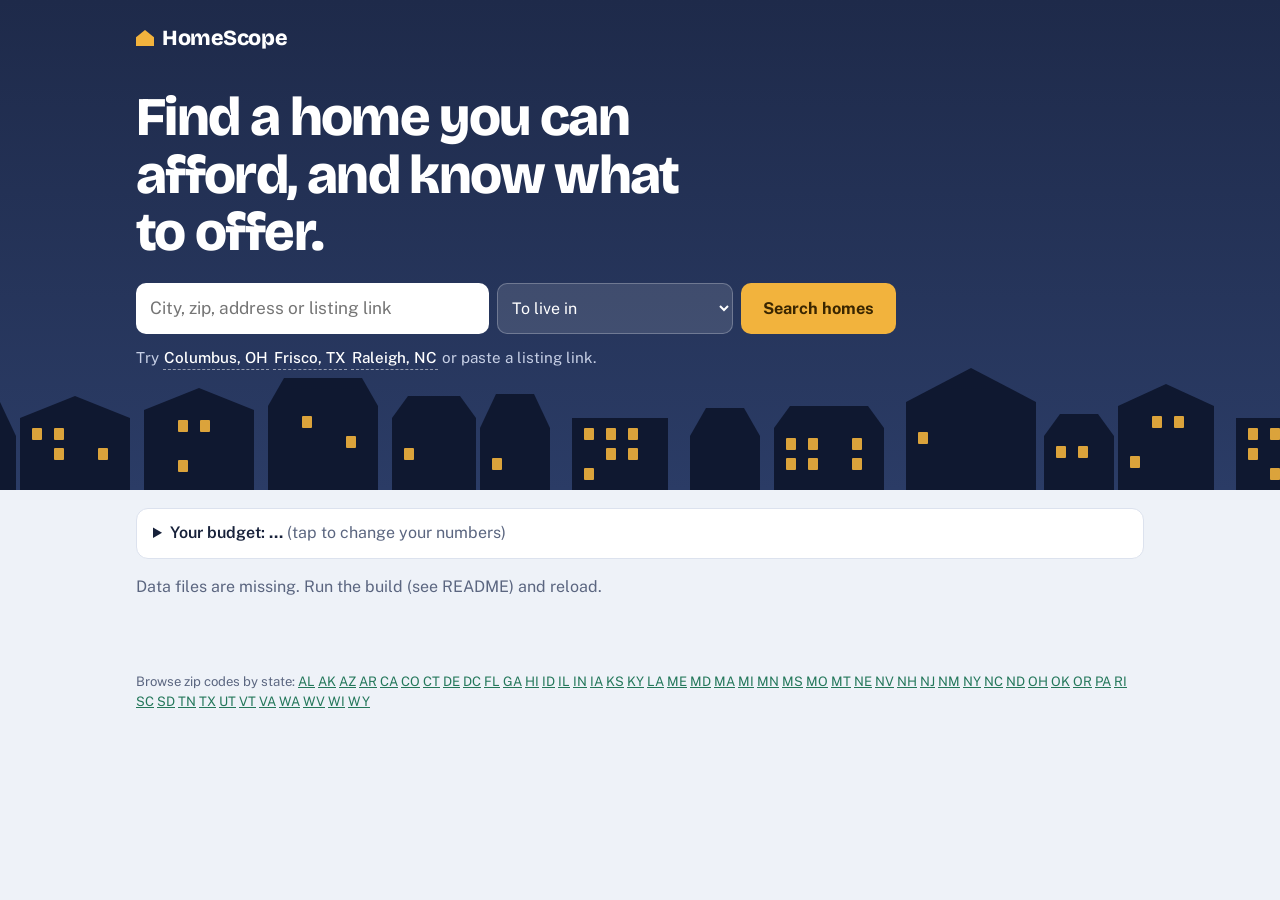
==== commit 18acfcfb: "New look: evening-street header with lit windows, porch-light amber buttons, Bricolage Grotesque + P" ====
--- a/site/index.html
+++ b/site/index.html
@@ -4,6 +4,7 @@
 <head>
 <meta charset="utf-8">
 <meta name="viewport" content="width=device-width, initial-scale=1">
+<meta name="theme-color" content="#1E2A4A">
 <title>HomeScope: free home buying report for any US zip code</title>
 <meta name="description" content="Free home buying report for any US zip code: homes for sale you can afford, prices since 1975, a 5-year price forecast, mortgage and down payment math, schools, crime, flood and fire risk, commute, Vaastu and Feng Shui.">
 <meta name="google-site-verification" content="dy-4r4BbKAxX7TIRNBGRqRKaTrGBl-hXHw_or6RcM7E">
@@ -14,14 +15,17 @@
 <meta property="og:type" content="website">
 <meta name="twitter:card" content="summary">
 <script type="application/ld+json">{"@context":"https://schema.org","@type":"WebApplication","name":"HomeScope","url":"https://divyachari01.github.io/homescope/","applicationCategory":"FinanceApplication","operatingSystem":"Any","isAccessibleForFree":true,"offers":{"@type":"Offer","price":"0","priceCurrency":"USD"},"description":"Free home buying report for any US zip code: listings you can afford, price forecasts, mortgage math, schools, natural hazards, commute, Vaastu and Feng Shui.","author":{"@type":"Person","name":"Divya Chari"}}</script>
+<link rel="preconnect" href="https://fonts.googleapis.com">
+<link rel="preconnect" href="https://fonts.gstatic.com" crossorigin>
+<link rel="stylesheet" href="https://fonts.googleapis.com/css2?family=Bricolage+Grotesque:opsz,wght@12..96,600;12..96,700;12..96,800&family=Public+Sans:wght@400;500;600;700&display=swap">
 <link rel="stylesheet" href="vendor/maplibre-gl.css">
 <link rel="stylesheet" href="style.css">
 </head>
 <body>
-<header class="top">
-  <div class="wrap">
-    <h1>HomeScope</h1>
-    <p class="tag">Find a home you can afford, and know what to offer.</p>
+<header class="top" id="top">
+  <div class="wrap hero">
+    <a class="brand" href="./">HomeScope</a>
+    <h1 class="hero-h">Find a home you can afford, and know what to offer.</h1>
     <form id="lookup" class="lookup" autocomplete="off">
       <input id="zip" placeholder="City, zip, address or listing link" aria-label="City, zip code, address or listing link" required>
       <select id="purpose" aria-label="What is the home for?">
@@ -30,9 +34,11 @@
         <option value="hack">Live in part, rent out part</option>
         <option value="str">Short-term rental (Airbnb)</option>
       </select>
-      <button type="submit">Search</button>
+      <button type="submit">Search homes</button>
     </form>
+    <p class="examples">Try <button type="button" class="ex" data-q="Columbus, OH">Columbus, OH</button> <button type="button" class="ex" data-q="Frisco, TX">Frisco, TX</button> <button type="button" class="ex" data-q="Raleigh, NC">Raleigh, NC</button> or paste a listing link.</p>
   </div>
+  <svg class="street" viewBox="0 0 1440 130" preserveAspectRatio="xMidYMax slice" aria-hidden="true" focusable="false"><g class="houses"><path d="M0 130V76L16 42H80L96 76V130Z"/><path d="M100 130V58L155 36L210 58V130Z"/><path d="M224 130V50L279 28L334 50V130Z"/><path d="M348 130V46L364 18H442L458 46V130Z"/><path d="M472 130V58L488 36H540L556 58V130Z"/><path d="M560 130V68L576 34H614L630 68V130Z"/><rect x="652" y="58" width="96" height="72"/><path d="M770 130V76L786 48H824L840 76V130Z"/><path d="M854 130V68L870 46H948L964 68V130Z"/><path d="M986 130V42L1051 8L1116 42V130Z"/><path d="M1124 130V76L1140 54H1178L1194 76V130Z"/><path d="M1198 130V46L1246 24L1294 46V130Z"/><rect x="1316" y="58" width="110" height="72"/></g><g class="lit"><rect x="12" y="86" width="10" height="12" rx="1"/><rect x="34" y="86" width="10" height="12" rx="1"/><rect x="56" y="106" width="10" height="12" rx="1"/><rect x="112" y="68" width="10" height="12" rx="1"/><rect x="134" y="68" width="10" height="12" rx="1"/><rect x="134" y="88" width="10" height="12" rx="1"/><rect x="178" y="88" width="10" height="12" rx="1"/><rect x="258" y="60" width="10" height="12" rx="1"/><rect x="258" y="100" width="10" height="12" rx="1"/><rect x="280" y="60" width="10" height="12" rx="1"/><rect x="382" y="56" width="10" height="12" rx="1"/><rect x="426" y="76" width="10" height="12" rx="1"/><rect x="484" y="88" width="10" height="12" rx="1"/><rect x="572" y="98" width="10" height="12" rx="1"/><rect x="664" y="68" width="10" height="12" rx="1"/><rect x="664" y="108" width="10" height="12" rx="1"/><rect x="686" y="68" width="10" height="12" rx="1"/><rect x="686" y="88" width="10" height="12" rx="1"/><rect x="708" y="68" width="10" height="12" rx="1"/><rect x="708" y="88" width="10" height="12" rx="1"/><rect x="866" y="78" width="10" height="12" rx="1"/><rect x="866" y="98" width="10" height="12" rx="1"/><rect x="888" y="78" width="10" height="12" rx="1"/><rect x="888" y="98" width="10" height="12" rx="1"/><rect x="932" y="78" width="10" height="12" rx="1"/><rect x="932" y="98" width="10" height="12" rx="1"/><rect x="998" y="72" width="10" height="12" rx="1"/><rect x="1136" y="86" width="10" height="12" rx="1"/><rect x="1158" y="86" width="10" height="12" rx="1"/><rect x="1210" y="96" width="10" height="12" rx="1"/><rect x="1232" y="56" width="10" height="12" rx="1"/><rect x="1254" y="56" width="10" height="12" rx="1"/><rect x="1328" y="68" width="10" height="12" rx="1"/><rect x="1328" y="88" width="10" height="12" rx="1"/><rect x="1350" y="68" width="10" height="12" rx="1"/><rect x="1350" y="108" width="10" height="12" rx="1"/><rect x="1372" y="68" width="10" height="12" rx="1"/><rect x="1394" y="68" width="10" height="12" rx="1"/><rect x="1394" y="108" width="10" height="12" rx="1"/></g></svg>
 </header>
 
 <div id="dealModal" hidden><div class="sheet"><section id="s-deal"></section></div></div>
--- a/site/style.css
+++ b/site/style.css
@@ -1,33 +1,60 @@
 /* Copyright (c) 2026 Divya Chari. SPDX-License-Identifier: PolyForm-Noncommercial-1.0.0 */
 :root {
-  --bg: #f6f5f1; --card: #ffffff; --ink: #1d2320; --muted: #66706b; --line: #e2e0d8;
-  --accent: #1f6f5c; --accent-soft: #dcefe8; --warn: #a3541b; --warn-soft: #f7e6d8;
-  --rep: #b8463f; --dem: #3a63a8; --c1: #1f6f5c; --c2: #c98a2b; --c3: #7a6fb0;
+  /* Dusk street: twilight blue, porch-light amber, garden green, brick. Cool sky-tint page, white cards. */
+  --dusk: #1E2A4A; --dusk-2: #2B3C66; --amber: #F2B33D; --amber-ink: #3A2600;
+  --bg: #EEF2F8; --card: #FFFFFF; --ink: #17213A; --muted: #5B6680; --line: #DCE2EE;
+  --accent: #23775A; --accent-soft: #DDF0E7; --warn: #B8452E; --warn-soft: #F8E3DD;
+  --rep: #B8463F; --dem: #3A63A8; --c1: #2E5AA8; --c2: #E09A1F; --c3: #23775A;
+  --display: "Bricolage Grotesque", "Public Sans", system-ui, sans-serif;
+  --body: "Public Sans", system-ui, -apple-system, "Segoe UI", Roboto, sans-serif;
 }
 @media (prefers-color-scheme: dark) {
   :root {
-    --bg: #141816; --card: #1d2320; --ink: #e8ebe7; --muted: #9aa49f; --line: #2f3833;
-    --accent: #5cc0a2; --accent-soft: #1f3a32; --warn: #e3a067; --warn-soft: #3a2a1d;
-    --rep: #e07b72; --dem: #7fa4e6; --c1: #5cc0a2; --c2: #e0b05a; --c3: #a99ce0;
+    --dusk: #121B33; --dusk-2: #1E2A4A;
+    --bg: #0E1424; --card: #172036; --ink: #E6EAF4; --muted: #98A3BD; --line: #26314B;
+    --accent: #5CC9A0; --accent-soft: #183A31; --warn: #F08A6E; --warn-soft: #3B231D;
+    --rep: #E07B72; --dem: #7FA4E6; --c1: #7FA4E6; --c2: #F2B33D; --c3: #5CC9A0;
   }
 }
 * { box-sizing: border-box; }
-body { margin: 0; background: var(--bg); color: var(--ink);
-  font: 16px/1.5 system-ui, -apple-system, "Segoe UI", Roboto, sans-serif; }
+body { margin: 0; background: var(--bg); color: var(--ink); font: 16px/1.55 var(--body); -webkit-font-smoothing: antialiased; }
 .wrap { max-width: 1040px; margin: 0 auto; padding: 0 16px; }
-h1 { font-size: 1.6rem; margin: 0; letter-spacing: -0.01em; }
-h2 { font-size: 1.2rem; margin: 0 0 4px; }
-h3 { font-size: 1rem; margin: 18px 0 6px; }
+h1, h2, h3, .price, .brand { font-family: var(--display); }
+h1 { font-size: 1.6rem; margin: 0; letter-spacing: -0.015em; }
+h2 { font-size: 1.3rem; margin: 0 0 4px; letter-spacing: -0.01em; }
+h3 { font-size: 1.05rem; margin: 18px 0 6px; }
 .muted, small.muted { color: var(--muted); font-weight: 400; }
-.top { background: var(--card); border-bottom: 1px solid var(--line); padding: 20px 0 16px; margin-bottom: 16px; }
-.tag { margin: 2px 0 12px; color: var(--muted); }
-.lookup { display: flex; flex-wrap: wrap; gap: 8px; }
-.lookup input { width: 16em; max-width: 100%; font-size: 1.1rem; }
+:focus-visible { outline: 3px solid var(--amber); outline-offset: 2px; }
+
+/* header: an evening street; windows lit amber */
+.top { position: relative; background: linear-gradient(180deg, var(--dusk) 0%, var(--dusk-2) 100%); color: #fff; margin-bottom: 18px; overflow: hidden; }
+.hero { position: relative; z-index: 1; padding: 22px 16px 120px; }
+.brand { color: #fff; text-decoration: none; font-weight: 800; font-size: 1.35rem; letter-spacing: -0.02em; }
+.brand::before { content: ""; display: inline-block; width: 18px; height: 16px; margin-right: 8px; vertical-align: -1px;
+  background: var(--amber); clip-path: polygon(50% 0, 100% 45%, 100% 100%, 0 100%, 0 45%); }
+.hero-h { font-size: clamp(2rem, 4.6vw, 3.4rem); line-height: 1.05; font-weight: 800; max-width: 17ch; margin: 34px 0 22px; letter-spacing: -0.03em; }
+.examples { color: #C7D0E6; margin: 12px 0 0; font-size: 0.95rem; }
+.examples .ex { background: none; color: #fff; border: 0; border-bottom: 1px dashed rgba(255,255,255,.5); border-radius: 0; padding: 0 1px; font-weight: 500; }
+.street { position: absolute; left: 0; right: 0; bottom: 0; width: 100%; height: 130px; display: block; }
+.street .houses { fill: #0F1830; }
+.street .lit { fill: var(--amber); opacity: .9; }
+@media (prefers-color-scheme: dark) { .street .houses { fill: #0A1122; } }
+/* once you've searched, the header steps back */
+body.searched .hero { padding: 14px 16px 64px; }
+body.searched .hero-h, body.searched .examples { display: none; }
+body.searched .brand { display: inline-block; margin-bottom: 10px; }
+body.searched .street { height: 70px; }
+
+.lookup { display: flex; flex-wrap: wrap; gap: 8px; max-width: 760px; }
+.lookup input { flex: 1 1 18em; font-size: 1.08rem; padding: 12px 14px; background: #fff; color: #17213A; border: 0; }
+.lookup select { background: rgba(255,255,255,.12); color: #fff; border: 1px solid rgba(255,255,255,.25); padding: 12px 10px; }
+.lookup select option { color: #17213A; }
+.lookup button { padding: 12px 22px; font-size: 1.02rem; }
 input, select, button { font: inherit; color: inherit; }
-input, select { background: var(--bg); border: 1px solid var(--line); border-radius: 8px; padding: 8px 10px; min-width: 0; }
-button { background: var(--accent); color: #fff; border: 0; border-radius: 8px; padding: 8px 18px; cursor: pointer; font-weight: 600; }
-@media (prefers-color-scheme: dark) { button { color: #0f1a16; } }
-button.link { background: none; color: var(--accent); padding: 4px 0; font-weight: 500; }
+input, select { background: var(--card); border: 1px solid var(--line); border-radius: 10px; padding: 8px 10px; min-width: 0; }
+button { background: var(--amber); color: var(--amber-ink); border: 0; border-radius: 10px; padding: 8px 18px; cursor: pointer; font-weight: 700; }
+button:hover { filter: brightness(1.05); }
+button.link { background: none; color: var(--accent); padding: 4px 0; font-weight: 600; }
 .panel { background: var(--card); border: 1px solid var(--line); border-radius: 12px; padding: 12px 16px; margin-bottom: 16px; }
 .panel > summary { cursor: pointer; font-weight: 600; }
 details.sub { margin-top: 12px; }
@@ -43,8 +70,8 @@
 .asof { font-size: 0.8rem; color: var(--muted); }
 .cards { display: grid; grid-template-columns: repeat(auto-fill, minmax(220px, 1fr)); gap: 10px; background: none; border: 0; padding: 0; }
 .card { background: var(--card); border: 1px solid var(--line); border-radius: 12px; padding: 12px 14px; }
-.card .k { font-size: 0.8rem; color: var(--muted); text-transform: uppercase; letter-spacing: 0.04em; }
-.card .v { font-size: 1.35rem; font-weight: 650; margin: 2px 0; font-variant-numeric: tabular-nums; }
+.card .k { font-size: 0.85rem; color: var(--muted); font-weight: 600; }
+.card .v { font-family: var(--display); font-size: 1.45rem; font-weight: 700; margin: 2px 0; font-variant-numeric: tabular-nums; }
 .card .s { font-size: 0.88rem; color: var(--muted); }
 .pill { display: inline-block; font-size: 0.78rem; padding: 1px 8px; border-radius: 99px; background: var(--accent-soft); color: var(--accent); font-weight: 600; }
 .pill.warn { background: var(--warn-soft); color: var(--warn); }
@@ -62,7 +89,7 @@
 .verdict { font-size: 1.05rem; margin: 6px 0 10px; }
 .chips { display: flex; flex-wrap: wrap; gap: 6px; margin: 8px 0; }
 .chips button { background: var(--bg); color: var(--ink); border: 1px solid var(--line); font-weight: 500; padding: 4px 12px; }
-.chips button.on { background: var(--accent); color: #fff; border-color: var(--accent); }
+.chips button.on { background: var(--dusk); color: #fff; border-color: var(--dusk); }
 .listings { display: grid; grid-template-columns: repeat(auto-fill, minmax(260px, 1fr)); gap: 10px; }
 .listing { border: 1px solid var(--line); border-radius: 10px; padding: 10px 12px; font-size: 0.92rem; }
 .listing .price { font-weight: 650; font-size: 1.1rem; }
@@ -89,11 +116,11 @@
 details.group > section.cards { padding: 12px 16px; }
 #s-head .bottom { font-size: 1.05rem; margin: 8px 0 4px; max-width: 70ch; }
 /* deal check */
-#s-deal { border: 2px solid var(--accent); }
+
 .offer3 { display: grid; grid-template-columns: repeat(3, 1fr); gap: 8px; margin: 10px 0; }
 .offer3 > div { background: var(--bg); border-radius: 10px; padding: 10px 12px; }
-.offer3 .v { font-size: 1.3rem; font-weight: 650; font-variant-numeric: tabular-nums; }
-.offer3 .k { font-size: 0.8rem; color: var(--muted); text-transform: uppercase; letter-spacing: 0.04em; }
+.offer3 .v { font-family: var(--display); font-size: 1.45rem; font-weight: 700; font-variant-numeric: tabular-nums; }
+.offer3 .k { font-size: 0.85rem; color: var(--muted); font-weight: 600; }
 @media (max-width: 560px) { .offer3 { grid-template-columns: 1fr; } }
 ul.tight { margin: 4px 0; padding-left: 20px; }
 ul.tight li { margin: 2px 0; }
@@ -107,8 +134,8 @@
 .tabs { display: flex; gap: 6px; overflow-x: auto; padding: 4px 0 10px; position: sticky; top: 0; z-index: 5; background: var(--bg); scrollbar-width: none; }
 .tabs::-webkit-scrollbar { display: none; }
 .tabs button { flex: 0 0 auto; background: var(--card); color: var(--ink); border: 1px solid var(--line); font-weight: 500; padding: 6px 14px; border-radius: 99px; }
-.tabs button.on { background: var(--accent); color: #fff; border-color: var(--accent); }
-@media (prefers-color-scheme: dark) { .tabs button.on { color: #0f1a16; } }
+.tabs button.on { background: var(--dusk); color: #fff; border-color: var(--dusk); }
+@media (prefers-color-scheme: dark) { .tabs button.on, .chips button.on { background: var(--amber); color: var(--amber-ink); border-color: var(--amber); } }
 body.tabbed details.group { display: none; }
 body.tabbed details.group.on { display: block; }
 body.tabbed details.group > summary { display: none; }
@@ -125,12 +152,20 @@
 #mapBox { position: sticky; top: 8px; height: calc(100vh - 24px); max-height: 760px; border-radius: 12px; overflow: hidden; border: 1px solid var(--line); }
 #map { width: 100%; height: 100%; }
 #homeList { display: grid; grid-template-columns: repeat(auto-fill, minmax(250px, 1fr)); gap: 12px; }
-.home { background: var(--card); border: 1px solid var(--line); border-radius: 12px; overflow: hidden; display: flex; flex-direction: column; }
-.home .photo { position: relative; }
-.home .photo img { width: 100%; height: 180px; object-fit: cover; display: block; background: var(--line); }
-.home .photo span { position: absolute; left: 8px; bottom: 6px; font-size: 0.7rem; color: #fff; background: rgba(0,0,0,.5); padding: 1px 6px; border-radius: 4px; }
+.home { background: var(--card); border: 1px solid var(--line); border-radius: 14px; overflow: hidden; display: flex; flex-direction: column; }
+.home .price { font-size: 1.45rem; }
+.home .photo { position: relative; min-height: 64px; background: linear-gradient(160deg, var(--dusk-2), var(--dusk)); }
+.home .photo img { width: 100%; height: 190px; object-fit: cover; display: block; }
+.home .photo .credit { position: absolute; right: 8px; bottom: 6px; font-size: 0.68rem; color: #fff; background: rgba(0,0,0,.5); padding: 1px 6px; border-radius: 4px; }
+/* the verdict hangs on the photo like a yard sign */
+.sign { position: absolute; left: 12px; top: 14px; background: #fff; color: var(--dusk); font: 700 0.86rem/1 var(--display); padding: 7px 10px 6px;
+  border-radius: 4px; border-top: 4px solid currentColor; box-shadow: 0 2px 6px rgba(10,20,40,.25); transform: rotate(-2deg); }
+.sign::before { content: ""; position: absolute; left: 50%; top: -12px; width: 2px; height: 8px; background: rgba(255,255,255,.9); }
+.sign.good { color: #1F8A5F; } .sign.fair { color: #2E5AA8; } .sign.high { color: #B8452E; } .sign.over, .sign.none { color: #6B7385; }
+.vaastu { font-size: 0.88rem; }
+.vaastu-line { margin: 2px 0 10px; }
 .home .body { padding: 10px 12px 12px; display: flex; flex-direction: column; gap: 3px; font-size: 0.93rem; flex: 1; }
-.home .top { display: flex; justify-content: space-between; align-items: center; gap: 8px; }
+.home .headrow { display: flex; justify-content: space-between; align-items: center; gap: 8px; }
 .home .price { font-size: 1.3rem; font-weight: 700; font-variant-numeric: tabular-nums; }
 .home .offer { margin-top: 4px; }
 .home .row { margin-top: auto; padding-top: 8px; }
@@ -158,3 +193,6 @@
 #dealModal #s-deal { border: 0; margin: 0; box-shadow: 0 10px 40px rgba(0,0,0,.3); }
 body.noscroll { overflow: hidden; }
 @media (max-width: 600px) { #dealModal { padding: 0; } #dealModal #s-deal { border-radius: 0; min-height: 100vh; } }
+
+body:has(#v-homes:not([hidden])) .wrap { max-width: 1320px; }
+.legend { margin: 2px 0 0; }
